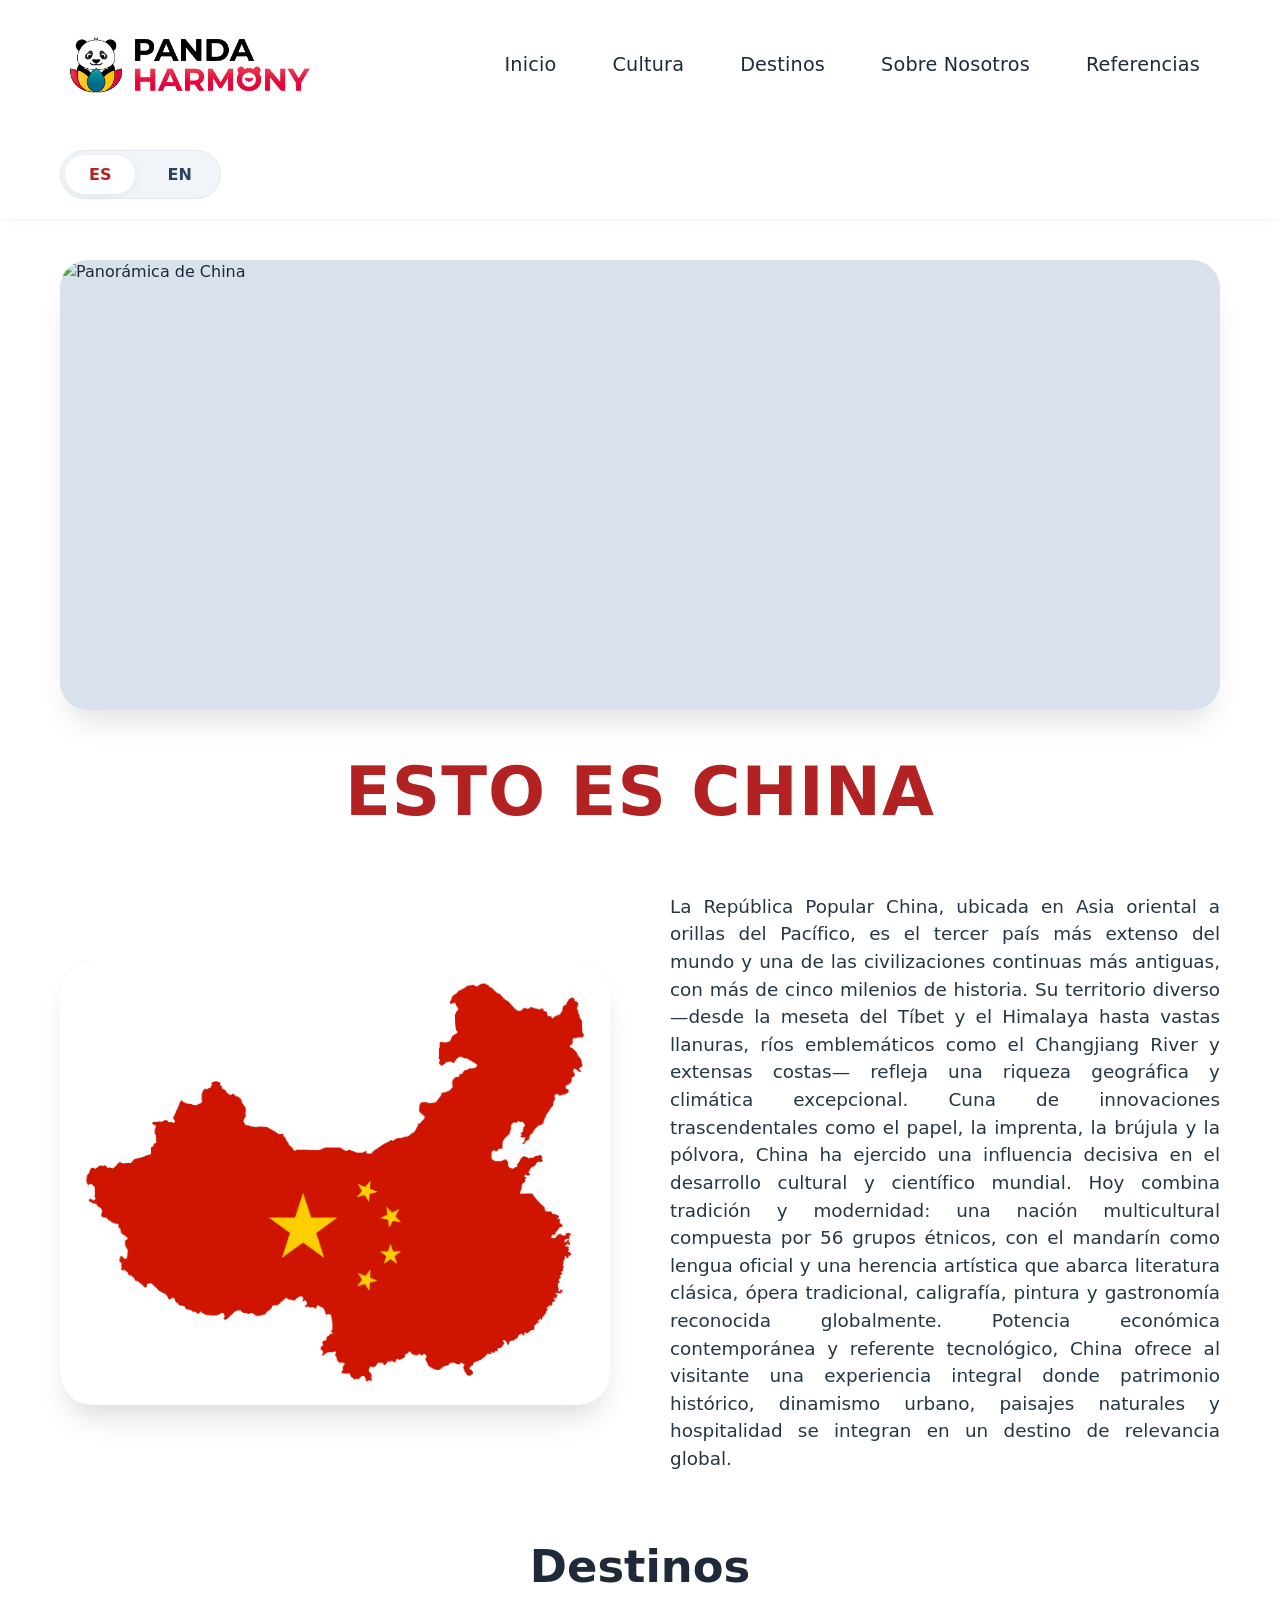
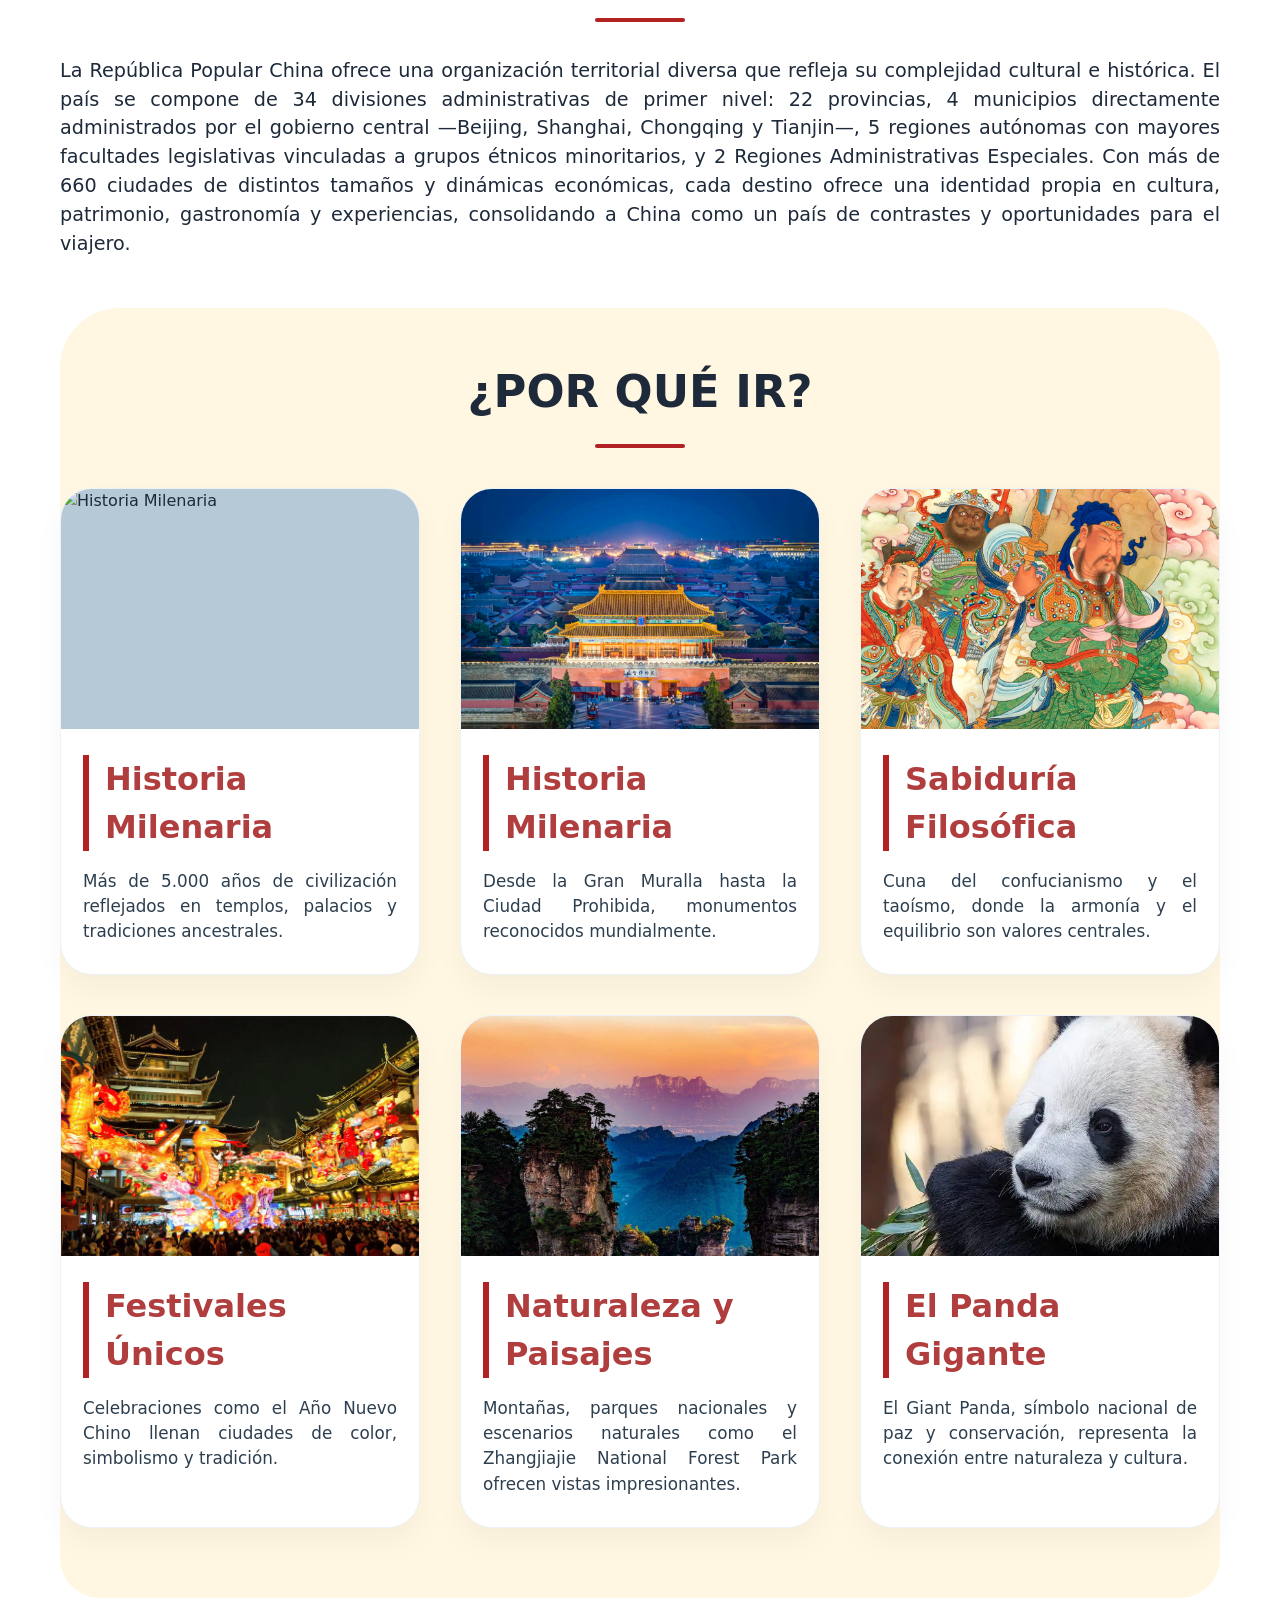
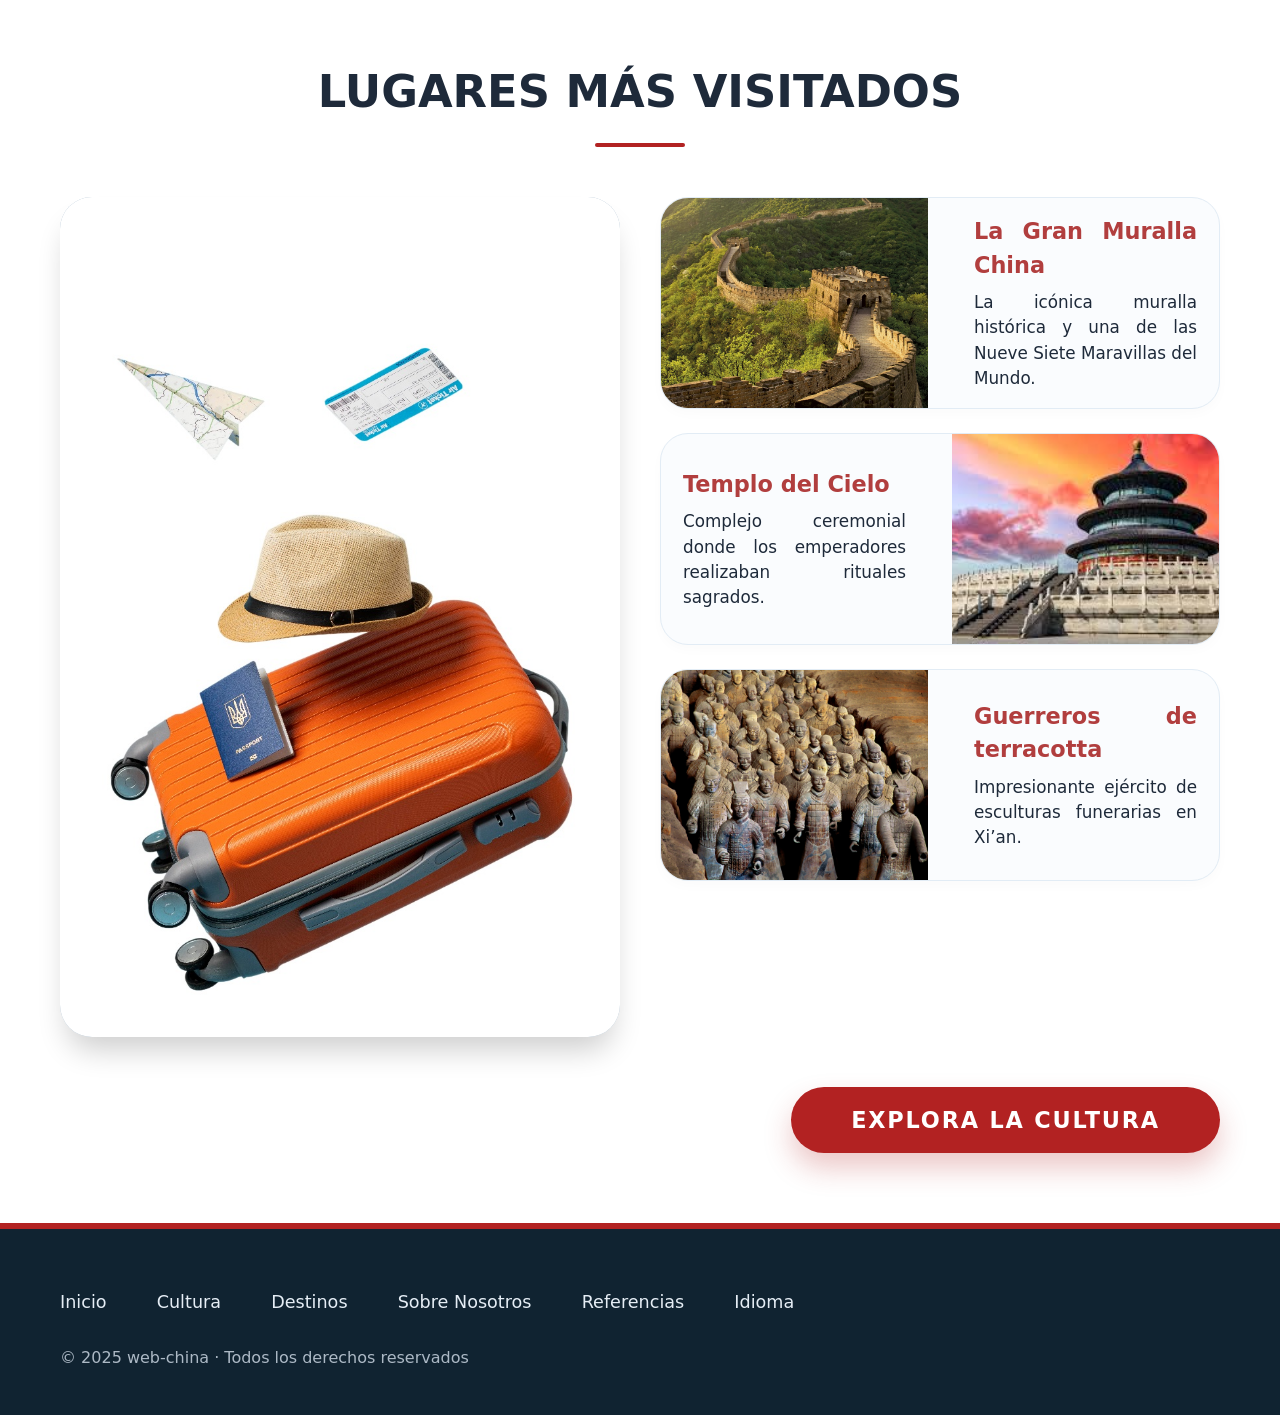
==== index.html @ 99a65705 "Optimizando" ====
<!DOCTYPE html>
<html lang="es">
<head>
    <meta charset="UTF-8">
    <meta name="viewport" content="width=device-width, initial-scale=1.0">
    <title>Esto es China · herencia y destino</title>
    <style>
        * {
            margin: 0;
            padding: 0;
            box-sizing: border-box;
            font-family: 'Inter', system-ui, -apple-system, BlinkMacSystemFont, 'Segoe UI', Roboto, 'Helvetica Neue', sans-serif;
        }

        body {
            background-color: #ffffff;
            color: #1e2a3a;
            line-height: 1.5;
        }

        /* contenedor mucho más ancho: contenido hacia los lados */
        .container {
            max-width: 1600px;      /* más ancho aún */
            margin: 0 auto;
            padding: 0 60px;        /* padding generoso para que respire, pero contenido expandido */
        }

        /* ===== HEADER ===== */
        header {
            background-color: #ffffff;
            box-shadow: 0 2px 10px rgba(0, 0, 0, 0.02);
            padding: 20px 0;         /* más altura para que el logo grande encaje */
            border-bottom: 1px solid #f0f3f7;
        }

        .header-flex {
            display: flex;
            align-items: center;
            justify-content: space-between;
            gap: 40px;
            flex-wrap: wrap;
        }

        /* LOGO MÁS GRANDE, solo imagen (sin texto, sin fondo rojo) */
        .logo {
            display: flex;
            align-items: center;
            flex-shrink: 0;
        }

        .logo img {
            display: block;
            width: auto;
            height: 90px;            /* tamaño aumentado (antes 60px) */
            max-width: 260px;
            object-fit: contain;
        }

        .nav-links {
            display: flex;
            align-items: center;
            gap: 56px;                /* más espacio entre enlaces */
            flex-wrap: wrap;
            margin: 0 20px;
        }

        .nav-links a {
            text-decoration: none;
            color: #1e2a3a;
            font-weight: 500;
            font-size: 1.2rem;        /* levemente más grande */
            letter-spacing: 0.2px;
            transition: color 0.2s;
            white-space: nowrap;
        }

        .nav-links a:hover {
            color: #b13e3e;
        }

        .lang-wrapper {
            display: flex;
            align-items: center;
            flex-shrink: 0;
        }

        .lang-toggle {
            display: flex;
            gap: 8px;
            background: #f1f5f9;
            padding: 4px;
            border-radius: 40px;
            border: 1px solid #e2e8f0;
        }

        .lang-btn {
            background: transparent;
            border: none;
            padding: 10px 24px;       /* botones más grandes */
            border-radius: 32px;
            font-weight: 600;
            font-size: 1rem;
            cursor: default;
            color: #2e405b;
        }

        .lang-btn.active {
            background: #ffffff;
            box-shadow: 0 2px 8px rgba(0,0,0,0.06);
            color: #b22222;
        }

        /* ===== SECCIONES CON FONDO #FFF7E2 ===== */
        .bg-crema {
            background-color: #FFF7E2;
            padding: 40px 0 30px;
            border-radius: 60px 60px 40px 40px;  /* suave curvatura */
            margin: 50px 0 20px;
        }

        /* ajuste para títulos dentro de fondo crema */
        .bg-crema h2 {
            margin-top: 10px;
            margin-bottom: 30px;
        }

        /* imágenes base */
        img {
            display: block;
            width: 100%;
            height: 100%;
            object-fit: cover;
        }

        .hero-image {
            width: 100%;
            background-color: #d9e2ec;
            min-height: 450px;
            margin: 40px 0 32px;
            border-radius: 28px;
            overflow: hidden;
            box-shadow: 0 20px 30px -10px rgba(0,0,0,0.12);
        }

        h1 {
            font-size: 4.2rem;         /* más grande para proporción */
            text-align: center;
            margin: 30px 0 40px;
            color: #b22222;
            font-weight: 600;
            letter-spacing: 1px;
        }

        h2 {
            font-size: 2.8rem;
            text-align: center;
            margin: 60px 0 35px;
            color: #1e2a3a;
            position: relative;
            font-weight: 600;
        }
        h2::after {
            content: '';
            display: block;
            width: 90px;
            height: 4px;
            background: #b22222;
            margin: 18px auto 0;
            border-radius: 4px;
        }

        .two-col {
            display: grid;
            grid-template-columns: 1fr 1fr;
            gap: 60px;                /* más espacio */
            align-items: center;
            margin: 50px 0;
        }

        .col-img {
            background-color: #cfddee;
            border-radius: 32px;
            overflow: hidden;
            min-height: 320px;
            box-shadow: 0 20px 30px -10px rgba(0,0,0,0.15);
        }

        .col-text {
            text-align: justify;
            font-size: 1.15rem;
            color: #253746;
        }

        /* tres columnas (para las cards) */
        .three-col {
            display: grid;
            grid-template-columns: repeat(3, 1fr);
            gap: 40px;
            margin: 40px 0;
        }

        .card {
            background: #ffffff;
            border-radius: 32px;
            box-shadow: 0 15px 30px rgba(0,0,0,0.04);
            overflow: hidden;
            border: 1px solid #ecf2f8;
            transition: transform 0.2s;
        }
        .card:hover {
            transform: translateY(-8px);
        }

        .card-img {
            width: 100%;
            height: 240px;          /* imagen fija, ligeramente mayor */
            background-color: #b6c9d6;
            overflow: hidden;
        }

        .card-content {
            padding: 26px 22px 30px;
        }

        .card-content h3 {
            font-size: 2rem;            /* subtítulos más visibles */
            font-weight: 600;
            margin-bottom: 18px;
            color: #b13e3e;
            border-left: 6px solid #b22222;
            padding-left: 16px;
        }

        .card-content p {
            text-align: justify;
            font-size: 1.05rem;
            color: #2d3f4f;
        }

        /* lugares más visitados grid */
        .complex-grid {
            display: grid;
            grid-template-columns: 1fr 1fr;
            gap: 40px;
            margin: 50px 0;
        }

        .left-large {
            border-radius: 32px;
            overflow: hidden;
            background-color: #a1b7cb;
            min-height: 480px;
            box-shadow: 0 20px 30px -8px rgba(0,0,0,0.2);
        }

        .right-split {
            display: flex;
            flex-direction: column;
            gap: 24px;
        }

        .split-row {
            display: grid;
            grid-template-columns: 1fr 1fr;
            gap: 24px;
            background: #fafcfe;
            border-radius: 28px;
            overflow: hidden;
            align-items: center;
            border: 1px solid #e2ecf5;
            box-shadow: 0 5px 12px rgba(0,0,0,0.02);
        }

        .split-img {
            height: 210px;
            background-color: #b7ccda;
        }

        .split-text {
            padding: 12px 22px;
            text-align: justify;
            font-size: 1.05rem;
        }
        .split-text strong {
            color: #b13e3e;
            font-size: 1.4rem;
            display: block;
            margin-bottom: 8px;
        }

        .btn-right {
            display: flex;
            justify-content: flex-end;
            margin: 50px 0 70px;
        }

        .btn-culture {
            background-color: #b22222;
            color: white;
            border: none;
            padding: 20px 60px;
            font-size: 1.4rem;
            font-weight: 600;
            border-radius: 60px;
            cursor: pointer;
            box-shadow: 0 15px 28px rgba(178,34,34,0.25);
            transition: 0.2s;
            letter-spacing: 1.8px;
        }

        .btn-culture:hover {
            background-color: #8b1a1a;
            transform: scale(1.02);
        }

        footer {
            background: #102331;
            color: #d4dfeb;
            padding: 60px 0 45px;
            margin-top: 70px;
            border-top: 6px solid #b22222;
        }

        .footer-content {
            display: flex;
            flex-wrap: wrap;
            justify-content: space-between;
            align-items: center;
            gap: 30px;
        }

        .footer-links a {
            color: #e5edf5;
            text-decoration: none;
            margin-right: 45px;
            font-size: 1.1rem;
        }
        .footer-links a:hover {
            color: #d49b8c;
        }
        .copyright {
            font-size: 1rem;
            opacity: 0.8;
        }

        @media (max-width: 1200px) {
            .container { padding: 0 30px; }
            h1 { font-size: 3.5rem; }
            .three-col { gap: 25px; }
        }
        @media (max-width: 900px) {
            .two-col, .three-col, .complex-grid {
                grid-template-columns: 1fr;
            }
            .split-row { grid-template-columns: 1fr; }
        }
    </style>
</head>
<body>

    <!-- HEADER con logo más grande y contenido expandido -->
    <header>
        <div class="container header-flex">
            <!-- LOGO solo imagen, más grande (height 90px) sin fondo rojo -->
            <div class="logo">
                <img src="imagenes/logo.png" alt="China Tours logo">
            </div>

            <nav class="nav-links">
                <a href="#">Inicio</a>
                <a href="#">Cultura</a>
                <a href="#">Destinos</a>
                <a href="#">Sobre Nosotros</a>
                <a href="#">Referencias</a>
            </nav>

            <div class="lang-wrapper">
                <div class="lang-toggle">
                    <button class="lang-btn active">ES</button>
                    <button class="lang-btn">EN</button>
                </div>
            </div>
        </div>
    </header>

    <main class="container">

        <!-- i1 centrada -->
        <div class="hero-image">
            <img src="imagenes/i1.jpg" alt="Panorámica de China">
        </div>

        <h1>ESTO ES CHINA</h1>

        <!-- dos columnas i2 + texto -->
        <div class="two-col">
            <div class="col-img">
                <img src="imagenes/i2.jpg" alt="Paisaje i2">
            </div>
            <div class="col-text">
                <p>La República Popular China, ubicada en Asia oriental a orillas del Pacífico, es el tercer país más extenso del mundo y una de las civilizaciones continuas más antiguas, con más de cinco milenios de historia. Su territorio diverso —desde la meseta del Tíbet y el Himalaya hasta vastas llanuras, ríos emblemáticos como el Changjiang River y extensas costas— refleja una riqueza geográfica y climática excepcional. Cuna de innovaciones trascendentales como el papel, la imprenta, la brújula y la pólvora, China ha ejercido una influencia decisiva en el desarrollo cultural y científico mundial. Hoy combina tradición y modernidad: una nación multicultural compuesta por 56 grupos étnicos, con el mandarín como lengua oficial y una herencia artística que abarca literatura clásica, ópera tradicional, caligrafía, pintura y gastronomía reconocida globalmente. Potencia económica contemporánea y referente tecnológico, China ofrece al visitante una experiencia integral donde patrimonio histórico, dinamismo urbano, paisajes naturales y hospitalidad se integran en un destino de relevancia global.</p>
            </div>
        </div>

        <!-- Título Destinos + texto -->
        <section style="margin: 30px 0 20px;">
            <h2>Destinos</h2>
            <p style="text-align: justify; font-size: 1.2rem; max-width: 1300px; margin: 0 auto;">La República Popular China ofrece una organización territorial diversa que refleja su complejidad cultural e histórica. El país se compone de 34 divisiones administrativas de primer nivel: 22 provincias, 4 municipios directamente administrados por el gobierno central —Beijing, Shanghai, Chongqing y Tianjin—, 5 regiones autónomas con mayores facultades legislativas vinculadas a grupos étnicos minoritarios, y 2 Regiones Administrativas Especiales. Con más de 660 ciudades de distintos tamaños y dinámicas económicas, cada destino ofrece una identidad propia en cultura, patrimonio, gastronomía y experiencias, consolidando a China como un país de contrastes y oportunidades para el viajero.</p>
        </section>

        <!-- ===== SECCIÓN ¿POR QUÉ IR? con fondo #FFF7E2 ===== -->
        <div class="bg-crema">
            <h2>¿POR QUÉ IR?</h2>

            <!-- Primera fila 3 columnas (i3,i4,i5) -->
            <div class="three-col">
                <div class="card">
                    <div class="card-img"><img src="imagenes/i3.jpg" alt="Historia Milenaria"></div>
                    <div class="card-content">
                        <h3>Historia Milenaria</h3>
                        <p>Más de 5.000 años de civilización reflejados en templos, palacios y tradiciones ancestrales.</p>
                    </div>
                </div>
                <div class="card">
                    <div class="card-img"><img src="imagenes/i4.jpg" alt="Patrimonio Monumental"></div>
                    <div class="card-content">
                        <!-- ATENCIÓN: el subtítulo dice "Historia Milenaria" pero el texto corresponde a patrimonio monumental. Respetamos tu descripción literal -->
                        <h3>Historia Milenaria</h3>
                        <p>Desde la Gran Muralla hasta la Ciudad Prohibida, monumentos reconocidos mundialmente.</p>
                    </div>
                </div>
                <div class="card">
                    <div class="card-img"><img src="imagenes/i5.jpg" alt="Sabiduría Filosófica"></div>
                    <div class="card-content">
                        <h3>Sabiduría Filosófica</h3>
                        <p>Cuna del confucianismo y el taoísmo, donde la armonía y el equilibrio son valores centrales.</p>
                    </div>
                </div>
            </div>

            <!-- Segunda fila tres columnas (i6,i7,i8) -->
            <div class="three-col">
                <div class="card">
                    <div class="card-img"><img src="imagenes/i6.jpg" alt="Festivales Únicos"></div>
                    <div class="card-content">
                        <h3>Festivales Únicos</h3>
                        <p>Celebraciones como el Año Nuevo Chino llenan ciudades de color, simbolismo y tradición.</p>
                    </div>
                </div>
                <div class="card">
                    <div class="card-img"><img src="imagenes/i7.jpg" alt="Naturaleza y Paisajes"></div>
                    <div class="card-content">
                        <h3>Naturaleza y Paisajes</h3>
                        <p>Montañas, parques nacionales y escenarios naturales como el Zhangjiajie National Forest Park ofrecen vistas impresionantes.</p>
                    </div>
                </div>
                <div class="card">
                    <div class="card-img"><img src="imagenes/i8.jpg" alt="El Panda Gigante"></div>
                    <div class="card-content">
                        <h3>El Panda Gigante</h3>
                        <p>El Giant Panda, símbolo nacional de paz y conservación, representa la conexión entre naturaleza y cultura.</p>
                    </div>
                </div>
            </div>
        </div><!-- fin fondo crema -->

        <!-- LUGARES MÁS VISITADOS -->
        <h2>LUGARES MÁS VISITADOS</h2>

        <div class="complex-grid">
            <div class="left-large">
                <img src="imagenes/i9.jpg" alt="i9 lugar emblemático">
            </div>
            <div class="right-split">
                <div class="split-row">
                    <div class="split-img"><img src="imagenes/i10.jpg" alt="Gran Muralla"></div>
                    <div class="split-text"><strong>La Gran Muralla China</strong> La icónica muralla histórica y una de las Nueve Siete Maravillas del Mundo.</div>
                </div>
                <div class="split-row">
                    <div class="split-text"><strong>Templo del Cielo</strong> Complejo ceremonial donde los emperadores realizaban rituales sagrados.</div>
                    <div class="split-img"><img src="imagenes/i11.jpg" alt="Templo del Cielo"></div>
                </div>
                <div class="split-row">
                    <div class="split-img"><img src="imagenes/i12.jpg" alt="Guerreros terracotta"></div>
                    <div class="split-text"><strong>Guerreros de terracotta</strong> Impresionante ejército de esculturas funerarias en Xi’an.</div>
                </div>
            </div>
        </div>

        <!-- botón derecha -->
        <div class="btn-right">
            <button class="btn-culture">EXPLORA LA CULTURA</button>
        </div>
    </main>

    <footer>
        <div class="container footer-content">
            <div class="footer-links">
                <a href="#">Inicio</a>
                <a href="#">Cultura</a>
                <a href="#">Destinos</a>
                <a href="#">Sobre Nosotros</a>
                <a href="#">Referencias</a>
                <a href="#">Idioma</a>
            </div>
            <div class="copyright">
                © 2025 web-china · Todos los derechos reservados
            </div>
        </div>
    </footer>

    <script src="script.js"></script>
</body>
</html>
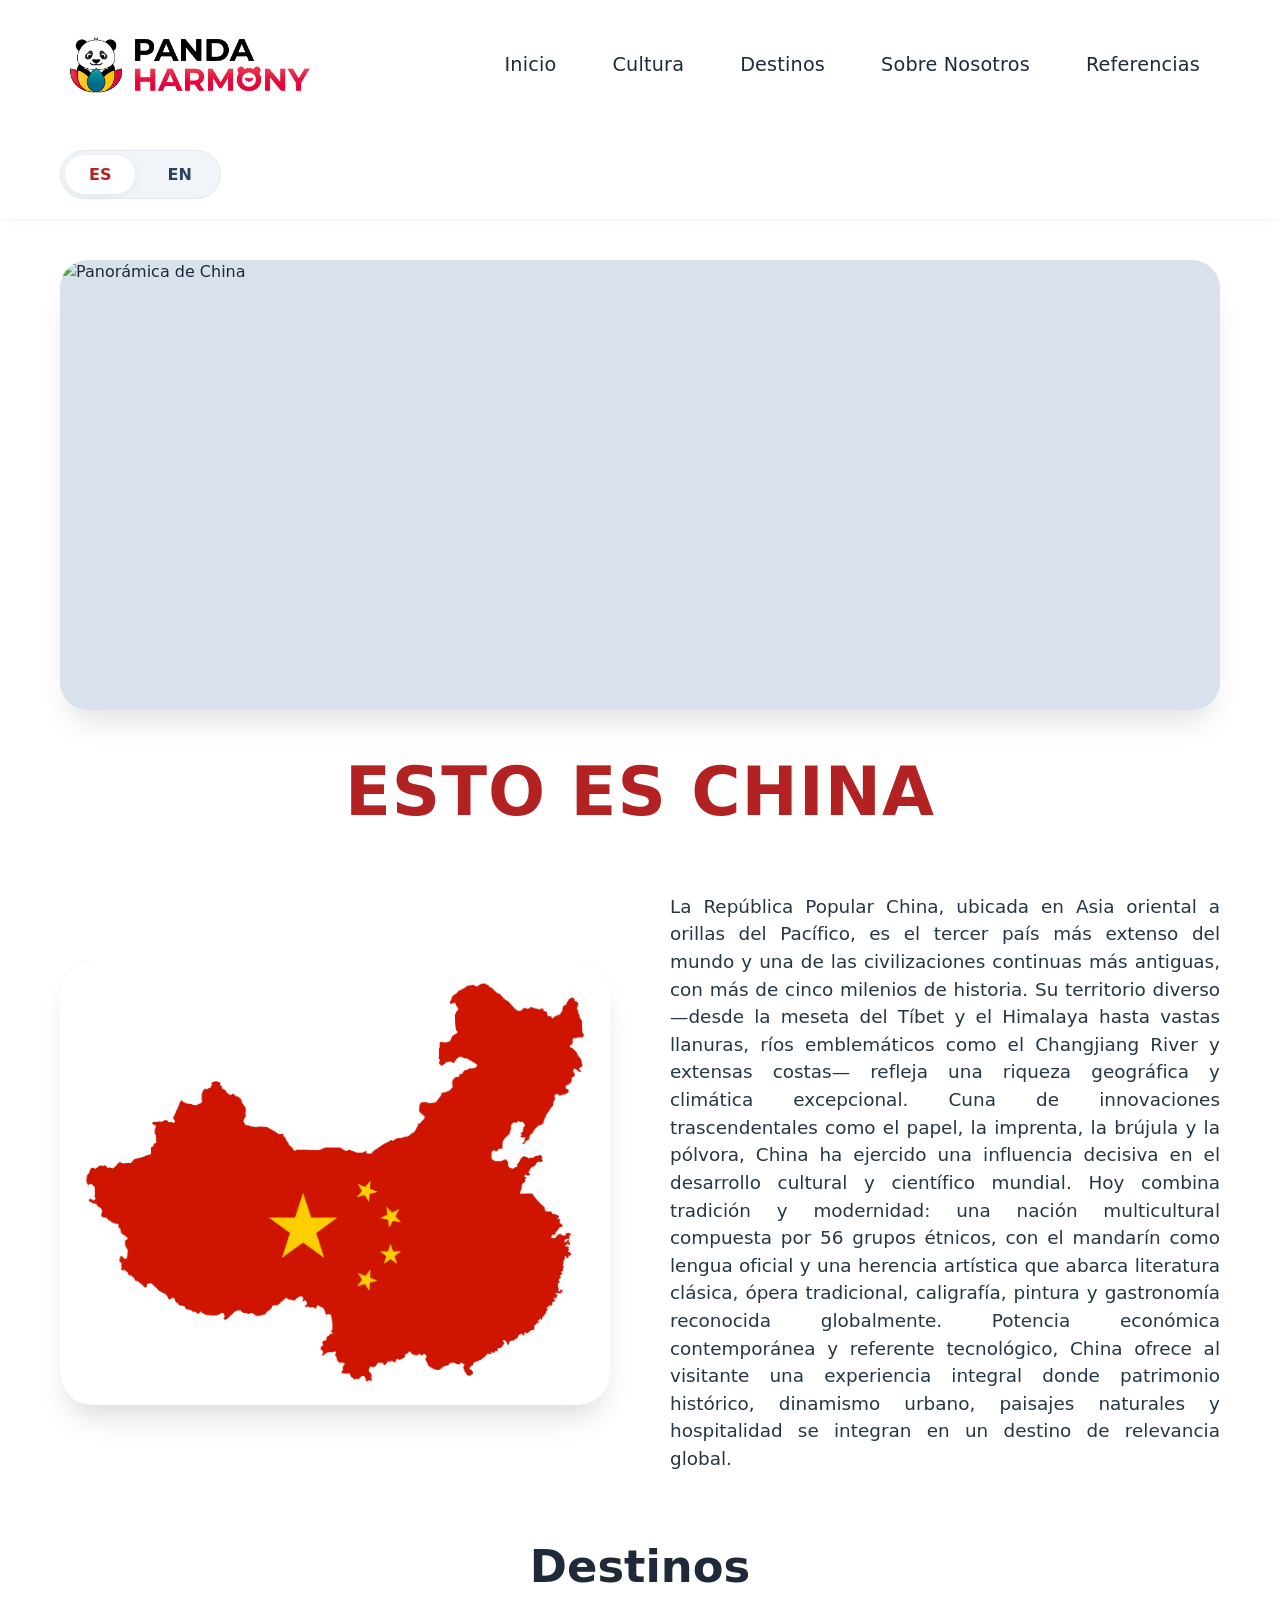
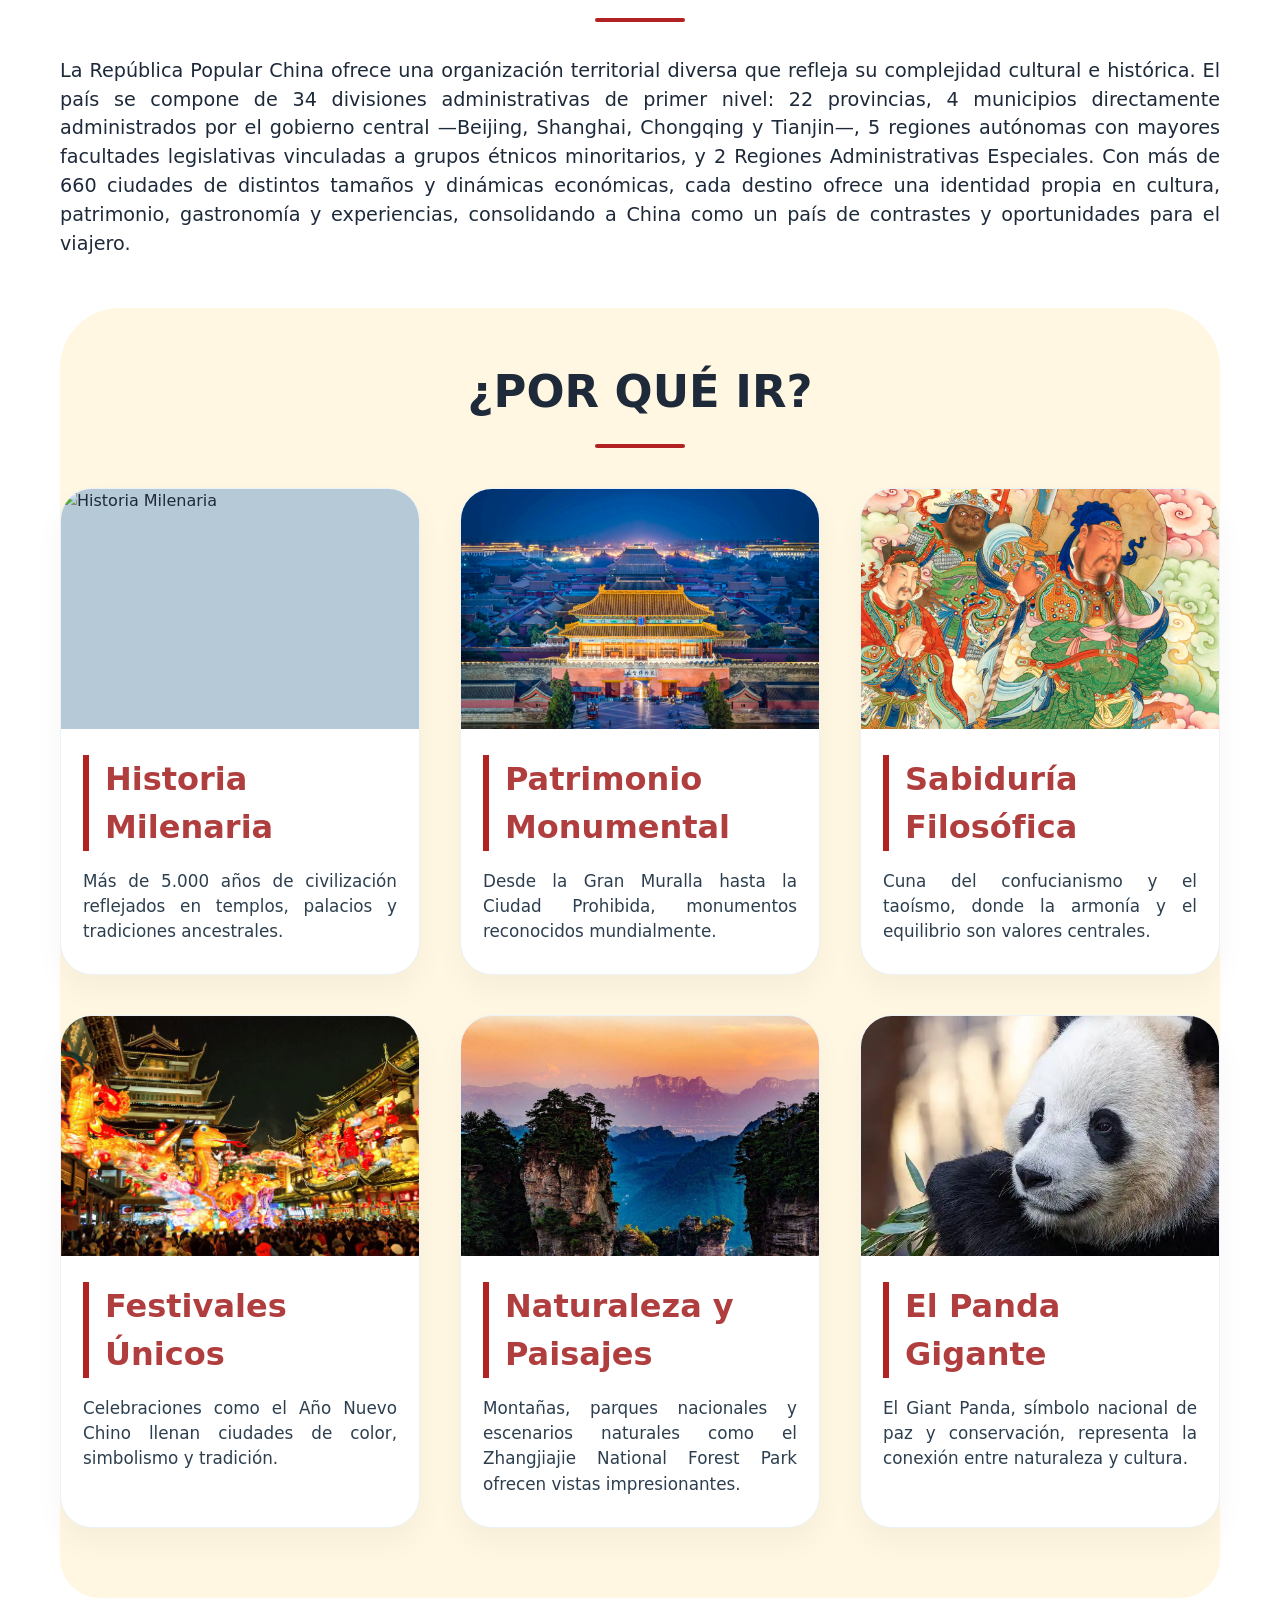
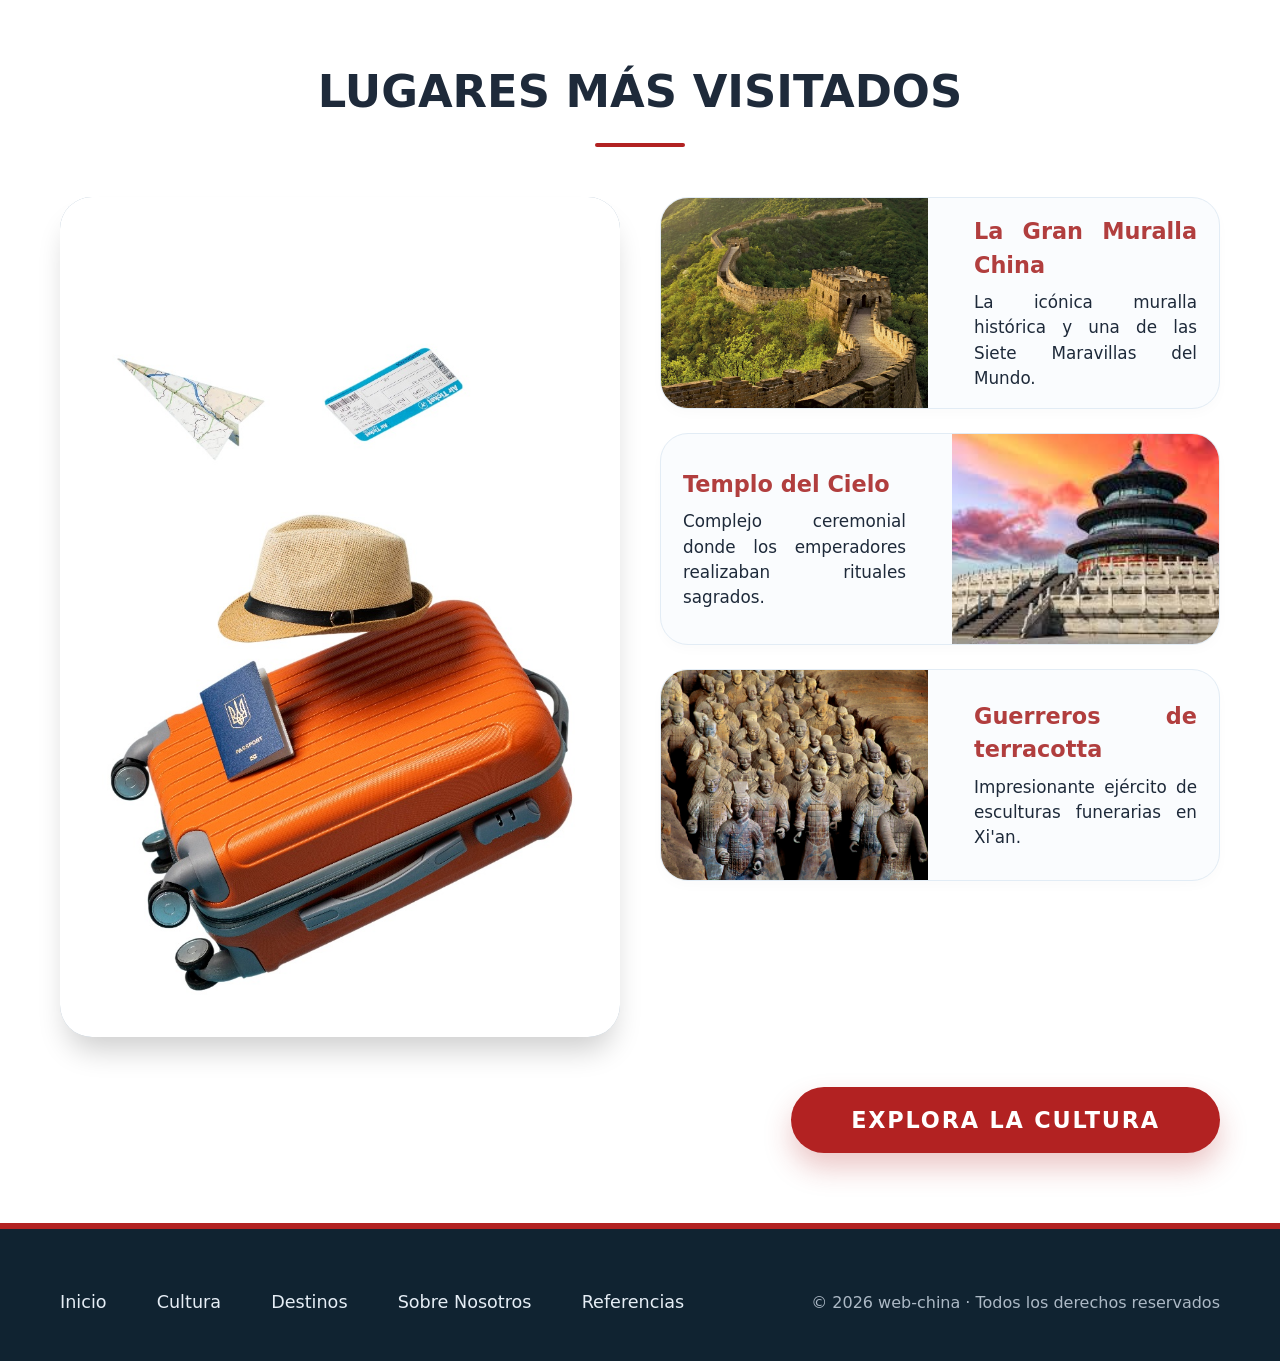
==== commit 776c43cb: "Optimización de sitio web Se realizó la función de traducción, la barra de navegación es funcional" ====
--- a/index.html
+++ b/index.html
@@ -4,374 +4,22 @@
     <meta charset="UTF-8">
     <meta name="viewport" content="width=device-width, initial-scale=1.0">
     <title>Esto es China · herencia y destino</title>
-    <style>
-        * {
-            margin: 0;
-            padding: 0;
-            box-sizing: border-box;
-            font-family: 'Inter', system-ui, -apple-system, BlinkMacSystemFont, 'Segoe UI', Roboto, 'Helvetica Neue', sans-serif;
-        }
-
-        body {
-            background-color: #ffffff;
-            color: #1e2a3a;
-            line-height: 1.5;
-        }
-
-        /* contenedor mucho más ancho: contenido hacia los lados */
-        .container {
-            max-width: 1600px;      /* más ancho aún */
-            margin: 0 auto;
-            padding: 0 60px;        /* padding generoso para que respire, pero contenido expandido */
-        }
-
-        /* ===== HEADER ===== */
-        header {
-            background-color: #ffffff;
-            box-shadow: 0 2px 10px rgba(0, 0, 0, 0.02);
-            padding: 20px 0;         /* más altura para que el logo grande encaje */
-            border-bottom: 1px solid #f0f3f7;
-        }
-
-        .header-flex {
-            display: flex;
-            align-items: center;
-            justify-content: space-between;
-            gap: 40px;
-            flex-wrap: wrap;
-        }
-
-        /* LOGO MÁS GRANDE, solo imagen (sin texto, sin fondo rojo) */
-        .logo {
-            display: flex;
-            align-items: center;
-            flex-shrink: 0;
-        }
-
-        .logo img {
-            display: block;
-            width: auto;
-            height: 90px;            /* tamaño aumentado (antes 60px) */
-            max-width: 260px;
-            object-fit: contain;
-        }
-
-        .nav-links {
-            display: flex;
-            align-items: center;
-            gap: 56px;                /* más espacio entre enlaces */
-            flex-wrap: wrap;
-            margin: 0 20px;
-        }
-
-        .nav-links a {
-            text-decoration: none;
-            color: #1e2a3a;
-            font-weight: 500;
-            font-size: 1.2rem;        /* levemente más grande */
-            letter-spacing: 0.2px;
-            transition: color 0.2s;
-            white-space: nowrap;
-        }
-
-        .nav-links a:hover {
-            color: #b13e3e;
-        }
-
-        .lang-wrapper {
-            display: flex;
-            align-items: center;
-            flex-shrink: 0;
-        }
-
-        .lang-toggle {
-            display: flex;
-            gap: 8px;
-            background: #f1f5f9;
-            padding: 4px;
-            border-radius: 40px;
-            border: 1px solid #e2e8f0;
-        }
-
-        .lang-btn {
-            background: transparent;
-            border: none;
-            padding: 10px 24px;       /* botones más grandes */
-            border-radius: 32px;
-            font-weight: 600;
-            font-size: 1rem;
-            cursor: default;
-            color: #2e405b;
-        }
-
-        .lang-btn.active {
-            background: #ffffff;
-            box-shadow: 0 2px 8px rgba(0,0,0,0.06);
-            color: #b22222;
-        }
-
-        /* ===== SECCIONES CON FONDO #FFF7E2 ===== */
-        .bg-crema {
-            background-color: #FFF7E2;
-            padding: 40px 0 30px;
-            border-radius: 60px 60px 40px 40px;  /* suave curvatura */
-            margin: 50px 0 20px;
-        }
-
-        /* ajuste para títulos dentro de fondo crema */
-        .bg-crema h2 {
-            margin-top: 10px;
-            margin-bottom: 30px;
-        }
-
-        /* imágenes base */
-        img {
-            display: block;
-            width: 100%;
-            height: 100%;
-            object-fit: cover;
-        }
-
-        .hero-image {
-            width: 100%;
-            background-color: #d9e2ec;
-            min-height: 450px;
-            margin: 40px 0 32px;
-            border-radius: 28px;
-            overflow: hidden;
-            box-shadow: 0 20px 30px -10px rgba(0,0,0,0.12);
-        }
-
-        h1 {
-            font-size: 4.2rem;         /* más grande para proporción */
-            text-align: center;
-            margin: 30px 0 40px;
-            color: #b22222;
-            font-weight: 600;
-            letter-spacing: 1px;
-        }
-
-        h2 {
-            font-size: 2.8rem;
-            text-align: center;
-            margin: 60px 0 35px;
-            color: #1e2a3a;
-            position: relative;
-            font-weight: 600;
-        }
-        h2::after {
-            content: '';
-            display: block;
-            width: 90px;
-            height: 4px;
-            background: #b22222;
-            margin: 18px auto 0;
-            border-radius: 4px;
-        }
-
-        .two-col {
-            display: grid;
-            grid-template-columns: 1fr 1fr;
-            gap: 60px;                /* más espacio */
-            align-items: center;
-            margin: 50px 0;
-        }
-
-        .col-img {
-            background-color: #cfddee;
-            border-radius: 32px;
-            overflow: hidden;
-            min-height: 320px;
-            box-shadow: 0 20px 30px -10px rgba(0,0,0,0.15);
-        }
-
-        .col-text {
-            text-align: justify;
-            font-size: 1.15rem;
-            color: #253746;
-        }
-
-        /* tres columnas (para las cards) */
-        .three-col {
-            display: grid;
-            grid-template-columns: repeat(3, 1fr);
-            gap: 40px;
-            margin: 40px 0;
-        }
-
-        .card {
-            background: #ffffff;
-            border-radius: 32px;
-            box-shadow: 0 15px 30px rgba(0,0,0,0.04);
-            overflow: hidden;
-            border: 1px solid #ecf2f8;
-            transition: transform 0.2s;
-        }
-        .card:hover {
-            transform: translateY(-8px);
-        }
-
-        .card-img {
-            width: 100%;
-            height: 240px;          /* imagen fija, ligeramente mayor */
-            background-color: #b6c9d6;
-            overflow: hidden;
-        }
-
-        .card-content {
-            padding: 26px 22px 30px;
-        }
-
-        .card-content h3 {
-            font-size: 2rem;            /* subtítulos más visibles */
-            font-weight: 600;
-            margin-bottom: 18px;
-            color: #b13e3e;
-            border-left: 6px solid #b22222;
-            padding-left: 16px;
-        }
-
-        .card-content p {
-            text-align: justify;
-            font-size: 1.05rem;
-            color: #2d3f4f;
-        }
-
-        /* lugares más visitados grid */
-        .complex-grid {
-            display: grid;
-            grid-template-columns: 1fr 1fr;
-            gap: 40px;
-            margin: 50px 0;
-        }
-
-        .left-large {
-            border-radius: 32px;
-            overflow: hidden;
-            background-color: #a1b7cb;
-            min-height: 480px;
-            box-shadow: 0 20px 30px -8px rgba(0,0,0,0.2);
-        }
-
-        .right-split {
-            display: flex;
-            flex-direction: column;
-            gap: 24px;
-        }
-
-        .split-row {
-            display: grid;
-            grid-template-columns: 1fr 1fr;
-            gap: 24px;
-            background: #fafcfe;
-            border-radius: 28px;
-            overflow: hidden;
-            align-items: center;
-            border: 1px solid #e2ecf5;
-            box-shadow: 0 5px 12px rgba(0,0,0,0.02);
-        }
-
-        .split-img {
-            height: 210px;
-            background-color: #b7ccda;
-        }
-
-        .split-text {
-            padding: 12px 22px;
-            text-align: justify;
-            font-size: 1.05rem;
-        }
-        .split-text strong {
-            color: #b13e3e;
-            font-size: 1.4rem;
-            display: block;
-            margin-bottom: 8px;
-        }
-
-        .btn-right {
-            display: flex;
-            justify-content: flex-end;
-            margin: 50px 0 70px;
-        }
-
-        .btn-culture {
-            background-color: #b22222;
-            color: white;
-            border: none;
-            padding: 20px 60px;
-            font-size: 1.4rem;
-            font-weight: 600;
-            border-radius: 60px;
-            cursor: pointer;
-            box-shadow: 0 15px 28px rgba(178,34,34,0.25);
-            transition: 0.2s;
-            letter-spacing: 1.8px;
-        }
-
-        .btn-culture:hover {
-            background-color: #8b1a1a;
-            transform: scale(1.02);
-        }
-
-        footer {
-            background: #102331;
-            color: #d4dfeb;
-            padding: 60px 0 45px;
-            margin-top: 70px;
-            border-top: 6px solid #b22222;
-        }
-
-        .footer-content {
-            display: flex;
-            flex-wrap: wrap;
-            justify-content: space-between;
-            align-items: center;
-            gap: 30px;
-        }
-
-        .footer-links a {
-            color: #e5edf5;
-            text-decoration: none;
-            margin-right: 45px;
-            font-size: 1.1rem;
-        }
-        .footer-links a:hover {
-            color: #d49b8c;
-        }
-        .copyright {
-            font-size: 1rem;
-            opacity: 0.8;
-        }
-
-        @media (max-width: 1200px) {
-            .container { padding: 0 30px; }
-            h1 { font-size: 3.5rem; }
-            .three-col { gap: 25px; }
-        }
-        @media (max-width: 900px) {
-            .two-col, .three-col, .complex-grid {
-                grid-template-columns: 1fr;
-            }
-            .split-row { grid-template-columns: 1fr; }
-        }
-    </style>
+    <link rel="stylesheet" href="styles.css">
 </head>
 <body>
 
-    <!-- HEADER con logo más grande y contenido expandido -->
     <header>
         <div class="container header-flex">
-            <!-- LOGO solo imagen, más grande (height 90px) sin fondo rojo -->
             <div class="logo">
                 <img src="imagenes/logo.png" alt="China Tours logo">
             </div>
 
             <nav class="nav-links">
-                <a href="#">Inicio</a>
-                <a href="#">Cultura</a>
-                <a href="#">Destinos</a>
-                <a href="#">Sobre Nosotros</a>
-                <a href="#">Referencias</a>
+                <a href="index.html" data-i18n="nav-inicio">Inicio</a>
+                <a href="cultura.html" data-i18n="nav-cultura">Cultura</a>
+                <a href="destinos.html" data-i18n="nav-destinos">Destinos</a>
+                <a href="sobrenosotros.html" data-i18n="nav-sobrenosotros">Sobre Nosotros</a>
+                <a href="referencias.html" data-i18n="nav-referencias">Referencias</a>
             </nav>
 
             <div class="lang-wrapper">
@@ -384,88 +32,79 @@
     </header>
 
     <main class="container">
-
-        <!-- i1 centrada -->
         <div class="hero-image">
             <img src="imagenes/i1.jpg" alt="Panorámica de China">
         </div>
 
-        <h1>ESTO ES CHINA</h1>
+        <h1 data-i18n="title-index">ESTO ES CHINA</h1>
 
-        <!-- dos columnas i2 + texto -->
         <div class="two-col">
             <div class="col-img">
                 <img src="imagenes/i2.jpg" alt="Paisaje i2">
             </div>
-            <div class="col-text">
+            <div class="col-text" data-i18n="texto-index-intro">
                 <p>La República Popular China, ubicada en Asia oriental a orillas del Pacífico, es el tercer país más extenso del mundo y una de las civilizaciones continuas más antiguas, con más de cinco milenios de historia. Su territorio diverso —desde la meseta del Tíbet y el Himalaya hasta vastas llanuras, ríos emblemáticos como el Changjiang River y extensas costas— refleja una riqueza geográfica y climática excepcional. Cuna de innovaciones trascendentales como el papel, la imprenta, la brújula y la pólvora, China ha ejercido una influencia decisiva en el desarrollo cultural y científico mundial. Hoy combina tradición y modernidad: una nación multicultural compuesta por 56 grupos étnicos, con el mandarín como lengua oficial y una herencia artística que abarca literatura clásica, ópera tradicional, caligrafía, pintura y gastronomía reconocida globalmente. Potencia económica contemporánea y referente tecnológico, China ofrece al visitante una experiencia integral donde patrimonio histórico, dinamismo urbano, paisajes naturales y hospitalidad se integran en un destino de relevancia global.</p>
             </div>
         </div>
 
-        <!-- Título Destinos + texto -->
         <section style="margin: 30px 0 20px;">
-            <h2>Destinos</h2>
-            <p style="text-align: justify; font-size: 1.2rem; max-width: 1300px; margin: 0 auto;">La República Popular China ofrece una organización territorial diversa que refleja su complejidad cultural e histórica. El país se compone de 34 divisiones administrativas de primer nivel: 22 provincias, 4 municipios directamente administrados por el gobierno central —Beijing, Shanghai, Chongqing y Tianjin—, 5 regiones autónomas con mayores facultades legislativas vinculadas a grupos étnicos minoritarios, y 2 Regiones Administrativas Especiales. Con más de 660 ciudades de distintos tamaños y dinámicas económicas, cada destino ofrece una identidad propia en cultura, patrimonio, gastronomía y experiencias, consolidando a China como un país de contrastes y oportunidades para el viajero.</p>
+            <h2 data-i18n="sub-destinos">Destinos</h2>
+            <p style="text-align: justify; font-size: 1.2rem; max-width: 1300px; margin: 0 auto;" data-i18n="texto-index-destinos">La República Popular China ofrece una organización territorial diversa que refleja su complejidad cultural e histórica. El país se compone de 34 divisiones administrativas de primer nivel: 22 provincias, 4 municipios directamente administrados por el gobierno central —Beijing, Shanghai, Chongqing y Tianjin—, 5 regiones autónomas con mayores facultades legislativas vinculadas a grupos étnicos minoritarios, y 2 Regiones Administrativas Especiales. Con más de 660 ciudades de distintos tamaños y dinámicas económicas, cada destino ofrece una identidad propia en cultura, patrimonio, gastronomía y experiencias, consolidando a China como un país de contrastes y oportunidades para el viajero.</p>
         </section>
 
-        <!-- ===== SECCIÓN ¿POR QUÉ IR? con fondo #FFF7E2 ===== -->
         <div class="bg-crema">
-            <h2>¿POR QUÉ IR?</h2>
+            <h2 data-i18n="sub-porqueir">¿POR QUÉ IR?</h2>
 
-            <!-- Primera fila 3 columnas (i3,i4,i5) -->
             <div class="three-col">
                 <div class="card">
                     <div class="card-img"><img src="imagenes/i3.jpg" alt="Historia Milenaria"></div>
                     <div class="card-content">
-                        <h3>Historia Milenaria</h3>
-                        <p>Más de 5.000 años de civilización reflejados en templos, palacios y tradiciones ancestrales.</p>
+                        <h3 data-i18n="card-historia">Historia Milenaria</h3>
+                        <p data-i18n="texto-card-historia">Más de 5.000 años de civilización reflejados en templos, palacios y tradiciones ancestrales.</p>
                     </div>
                 </div>
                 <div class="card">
                     <div class="card-img"><img src="imagenes/i4.jpg" alt="Patrimonio Monumental"></div>
                     <div class="card-content">
-                        <!-- ATENCIÓN: el subtítulo dice "Historia Milenaria" pero el texto corresponde a patrimonio monumental. Respetamos tu descripción literal -->
-                        <h3>Historia Milenaria</h3>
-                        <p>Desde la Gran Muralla hasta la Ciudad Prohibida, monumentos reconocidos mundialmente.</p>
+                        <h3 data-i18n="card-patrimonio">Patrimonio Monumental</h3>
+                        <p data-i18n="texto-card-patrimonio">Desde la Gran Muralla hasta la Ciudad Prohibida, monumentos reconocidos mundialmente.</p>
                     </div>
                 </div>
                 <div class="card">
                     <div class="card-img"><img src="imagenes/i5.jpg" alt="Sabiduría Filosófica"></div>
                     <div class="card-content">
-                        <h3>Sabiduría Filosófica</h3>
-                        <p>Cuna del confucianismo y el taoísmo, donde la armonía y el equilibrio son valores centrales.</p>
+                        <h3 data-i18n="card-sabiduria">Sabiduría Filosófica</h3>
+                        <p data-i18n="texto-card-sabiduria">Cuna del confucianismo y el taoísmo, donde la armonía y el equilibrio son valores centrales.</p>
                     </div>
                 </div>
             </div>
 
-            <!-- Segunda fila tres columnas (i6,i7,i8) -->
             <div class="three-col">
                 <div class="card">
                     <div class="card-img"><img src="imagenes/i6.jpg" alt="Festivales Únicos"></div>
                     <div class="card-content">
-                        <h3>Festivales Únicos</h3>
-                        <p>Celebraciones como el Año Nuevo Chino llenan ciudades de color, simbolismo y tradición.</p>
+                        <h3 data-i18n="card-festivales">Festivales Únicos</h3>
+                        <p data-i18n="texto-card-festivales">Celebraciones como el Año Nuevo Chino llenan ciudades de color, simbolismo y tradición.</p>
                     </div>
                 </div>
                 <div class="card">
                     <div class="card-img"><img src="imagenes/i7.jpg" alt="Naturaleza y Paisajes"></div>
                     <div class="card-content">
-                        <h3>Naturaleza y Paisajes</h3>
-                        <p>Montañas, parques nacionales y escenarios naturales como el Zhangjiajie National Forest Park ofrecen vistas impresionantes.</p>
+                        <h3 data-i18n="card-naturaleza">Naturaleza y Paisajes</h3>
+                        <p data-i18n="texto-card-naturaleza">Montañas, parques nacionales y escenarios naturales como el Zhangjiajie National Forest Park ofrecen vistas impresionantes.</p>
                     </div>
                 </div>
                 <div class="card">
                     <div class="card-img"><img src="imagenes/i8.jpg" alt="El Panda Gigante"></div>
                     <div class="card-content">
-                        <h3>El Panda Gigante</h3>
-                        <p>El Giant Panda, símbolo nacional de paz y conservación, representa la conexión entre naturaleza y cultura.</p>
+                        <h3 data-i18n="card-panda">El Panda Gigante</h3>
+                        <p data-i18n="texto-card-panda">El Giant Panda, símbolo nacional de paz y conservación, representa la conexión entre naturaleza y cultura.</p>
                     </div>
                 </div>
             </div>
-        </div><!-- fin fondo crema -->
+        </div>
 
-        <!-- LUGARES MÁS VISITADOS -->
-        <h2>LUGARES MÁS VISITADOS</h2>
+        <h2 data-i18n="sub-lugares">LUGARES MÁS VISITADOS</h2>
 
         <div class="complex-grid">
             <div class="left-large">
@@ -474,37 +113,35 @@
             <div class="right-split">
                 <div class="split-row">
                     <div class="split-img"><img src="imagenes/i10.jpg" alt="Gran Muralla"></div>
-                    <div class="split-text"><strong>La Gran Muralla China</strong> La icónica muralla histórica y una de las Nueve Siete Maravillas del Mundo.</div>
+                    <div class="split-text"><strong>La Gran Muralla China</strong> <span data-i18n="texto-muralla">La icónica muralla histórica y una de las Siete Maravillas del Mundo.</span></div>
                 </div>
                 <div class="split-row">
-                    <div class="split-text"><strong>Templo del Cielo</strong> Complejo ceremonial donde los emperadores realizaban rituales sagrados.</div>
+                    <div class="split-text"><strong>Templo del Cielo</strong> <span data-i18n="texto-templo">Complejo ceremonial donde los emperadores realizaban rituales sagrados.</span></div>
                     <div class="split-img"><img src="imagenes/i11.jpg" alt="Templo del Cielo"></div>
                 </div>
                 <div class="split-row">
                     <div class="split-img"><img src="imagenes/i12.jpg" alt="Guerreros terracotta"></div>
-                    <div class="split-text"><strong>Guerreros de terracotta</strong> Impresionante ejército de esculturas funerarias en Xi’an.</div>
+                    <div class="split-text"><strong>Guerreros de terracotta</strong> <span data-i18n="texto-guerreros">Impresionante ejército de esculturas funerarias en Xi'an.</span></div>
                 </div>
             </div>
         </div>
 
-        <!-- botón derecha -->
         <div class="btn-right">
-            <button class="btn-culture">EXPLORA LA CULTURA</button>
+            <button class="btn-culture" onclick="window.location.href='cultura.html'" data-i18n="btn-cultura">EXPLORA LA CULTURA</button>
         </div>
     </main>
 
     <footer>
         <div class="container footer-content">
             <div class="footer-links">
-                <a href="#">Inicio</a>
-                <a href="#">Cultura</a>
-                <a href="#">Destinos</a>
-                <a href="#">Sobre Nosotros</a>
-                <a href="#">Referencias</a>
-                <a href="#">Idioma</a>
+                <a href="index.html" data-i18n="nav-inicio">Inicio</a>
+                <a href="cultura.html" data-i18n="nav-cultura">Cultura</a>
+                <a href="destinos.html" data-i18n="nav-destinos">Destinos</a>
+                <a href="sobrenosotros.html" data-i18n="nav-sobrenosotros">Sobre Nosotros</a>
+                <a href="referencias.html" data-i18n="nav-referencias">Referencias</a>
             </div>
-            <div class="copyright">
-                © 2025 web-china · Todos los derechos reservados
+            <div class="copyright" data-i18n="footer-copyright">
+                © 2026 web-china · Todos los derechos reservados
             </div>
         </div>
     </footer>
--- a/styles.css
+++ b/styles.css
@@ -0,0 +1,688 @@
+/* styles.css - Todos los estilos del sitio */
+
+* {
+    margin: 0;
+    padding: 0;
+    box-sizing: border-box;
+    font-family: 'Inter', system-ui, -apple-system, BlinkMacSystemFont, 'Segoe UI', Roboto, 'Helvetica Neue', sans-serif;
+}
+
+body {
+    background-color: #ffffff;
+    color: #1e2a3a;
+    line-height: 1.5;
+}
+
+.container {
+    max-width: 1600px;
+    margin: 0 auto;
+    padding: 0 60px;
+}
+
+/* ===== HEADER ===== */
+header {
+    background-color: #ffffff;
+    box-shadow: 0 2px 10px rgba(0, 0, 0, 0.02);
+    padding: 20px 0;
+    border-bottom: 1px solid #f0f3f7;
+    position: relative;
+}
+
+.header-flex {
+    display: flex;
+    align-items: center;
+    justify-content: space-between;
+    gap: 40px;
+    flex-wrap: wrap;
+}
+
+.logo {
+    display: flex;
+    align-items: center;
+    flex-shrink: 0;
+}
+
+.logo img {
+    display: block;
+    width: auto;
+    height: 90px;
+    max-width: 260px;
+    object-fit: contain;
+}
+
+.nav-links {
+    display: flex;
+    align-items: center;
+    gap: 56px;
+    flex-wrap: wrap;
+    margin: 0 20px;
+}
+
+.nav-links a {
+    text-decoration: none;
+    color: #1e2a3a;
+    font-weight: 500;
+    font-size: 1.2rem;
+    letter-spacing: 0.2px;
+    transition: color 0.2s;
+    white-space: nowrap;
+}
+
+.nav-links a:hover {
+    color: #b13e3e;
+}
+
+.lang-wrapper {
+    display: flex;
+    align-items: center;
+    flex-shrink: 0;
+}
+
+.lang-toggle {
+    display: flex;
+    gap: 8px;
+    background: #f1f5f9;
+    padding: 4px;
+    border-radius: 40px;
+    border: 1px solid #e2e8f0;
+}
+
+.lang-btn {
+    background: transparent;
+    border: none;
+    padding: 10px 24px;
+    border-radius: 32px;
+    font-weight: 600;
+    font-size: 1rem;
+    cursor: pointer;
+    color: #2e405b;
+    transition: all 0.2s;
+}
+
+.lang-btn.active {
+    background: #ffffff;
+    box-shadow: 0 2px 8px rgba(0, 0, 0, 0.06);
+    color: #b22222;
+}
+
+/* Botón Hamburguesa */
+.hamburger-menu {
+    display: none;
+    flex-direction: column;
+    justify-content: space-between;
+    width: 30px;
+    height: 22px;
+    background: transparent;
+    border: none;
+    cursor: pointer;
+    padding: 0;
+    z-index: 100;
+}
+
+.hamburger-menu span {
+    width: 100%;
+    height: 3px;
+    background-color: #1e2a3a;
+    border-radius: 3px;
+    transition: all 0.3s ease;
+}
+
+.hamburger-menu.active span:nth-child(1) {
+    transform: translateY(9px) rotate(45deg);
+}
+
+.hamburger-menu.active span:nth-child(2) {
+    opacity: 0;
+}
+
+.hamburger-menu.active span:nth-child(3) {
+    transform: translateY(-9px) rotate(-45deg);
+}
+
+/* Menú móvil */
+.mobile-menu-container {
+    display: none;
+    position: absolute;
+    top: 100%;
+    left: 0;
+    right: 0;
+    background-color: #ffffff;
+    box-shadow: 0 10px 20px rgba(0, 0, 0, 0.1);
+    padding: 20px;
+    z-index: 99;
+    border-bottom: 1px solid #f0f3f7;
+}
+
+.mobile-menu-container.active {
+    display: block;
+}
+
+.mobile-menu-container .nav-links {
+    display: flex;
+    flex-direction: column;
+    gap: 15px;
+    margin: 0 0 20px 0;
+}
+
+.mobile-menu-container .nav-links a {
+    display: block;
+    padding: 10px 0;
+    border-bottom: 1px solid #f0f3f7;
+    white-space: normal;
+}
+
+.mobile-menu-container .lang-wrapper {
+    justify-content: center;
+}
+
+/* ===== SECCIONES ===== */
+.bg-crema {
+    background-color: #FFF7E2;
+    padding: 40px 0 30px;
+    border-radius: 60px 60px 40px 40px;
+    margin: 50px 0 20px;
+}
+
+.bg-crema h2 {
+    margin-top: 10px;
+    margin-bottom: 30px;
+}
+
+.bg-azul {
+    background-color: #CBFDFD;
+    padding: 40px 0 30px;
+    border-radius: 60px;
+    margin: 50px 0;
+}
+
+img {
+    display: block;
+    width: 100%;
+    height: 100%;
+    object-fit: cover;
+}
+
+.hero-image {
+    width: 100%;
+    background-color: #d9e2ec;
+    min-height: 450px;
+    margin: 40px 0 32px;
+    border-radius: 28px;
+    overflow: hidden;
+    box-shadow: 0 20px 30px -10px rgba(0, 0, 0, 0.12);
+}
+
+h1 {
+    font-size: 4.2rem;
+    text-align: center;
+    margin: 30px 0 40px;
+    color: #b22222;
+    font-weight: 600;
+    letter-spacing: 1px;
+}
+
+h2 {
+    font-size: 2.8rem;
+    text-align: center;
+    margin: 60px 0 35px;
+    color: #1e2a3a;
+    position: relative;
+    font-weight: 600;
+}
+
+h2::after {
+    content: '';
+    display: block;
+    width: 90px;
+    height: 4px;
+    background: #b22222;
+    margin: 18px auto 0;
+    border-radius: 4px;
+}
+
+/* Columnas */
+.two-col {
+    display: grid;
+    grid-template-columns: 1fr 1fr;
+    gap: 60px;
+    align-items: center;
+    margin: 50px 0;
+}
+
+.col-img {
+    background-color: #cfddee;
+    border-radius: 32px;
+    overflow: hidden;
+    min-height: 320px;
+    box-shadow: 0 20px 30px -10px rgba(0, 0, 0, 0.15);
+}
+
+.col-text {
+    text-align: justify;
+    font-size: 1.15rem;
+    color: #253746;
+}
+
+/* Tres columnas */
+.three-col {
+    display: grid;
+    grid-template-columns: repeat(3, 1fr);
+    gap: 40px;
+    margin: 40px 0;
+}
+
+.three-col-mixed {
+    display: grid;
+    grid-template-columns: repeat(3, 1fr);
+    gap: 40px;
+    margin: 40px 0;
+}
+
+/* Tarjetas */
+.card {
+    background: #ffffff;
+    border-radius: 32px;
+    box-shadow: 0 15px 30px rgba(0, 0, 0, 0.04);
+    overflow: hidden;
+    border: 1px solid #ecf2f8;
+    transition: transform 0.2s;
+}
+
+.card:hover {
+    transform: translateY(-8px);
+}
+
+.card-img {
+    width: 100%;
+    height: 240px;
+    background-color: #b6c9d6;
+    overflow: hidden;
+}
+
+.card-content {
+    padding: 26px 22px 30px;
+}
+
+.card-content h3 {
+    font-size: 2rem;
+    font-weight: 600;
+    margin-bottom: 18px;
+    color: #b13e3e;
+    border-left: 6px solid #b22222;
+    padding-left: 16px;
+}
+
+.card-content p {
+    text-align: justify;
+    font-size: 1.05rem;
+    color: #2d3f4f;
+}
+
+/* Grid complejo para lugares */
+.complex-grid {
+    display: grid;
+    grid-template-columns: 1fr 1fr;
+    gap: 40px;
+    margin: 50px 0;
+}
+
+.left-large {
+    border-radius: 32px;
+    overflow: hidden;
+    background-color: #a1b7cb;
+    min-height: 480px;
+    box-shadow: 0 20px 30px -8px rgba(0, 0, 0, 0.2);
+}
+
+.right-split {
+    display: flex;
+    flex-direction: column;
+    gap: 24px;
+}
+
+.split-row {
+    display: grid;
+    grid-template-columns: 1fr 1fr;
+    gap: 24px;
+    background: #fafcfe;
+    border-radius: 28px;
+    overflow: hidden;
+    align-items: center;
+    border: 1px solid #e2ecf5;
+    box-shadow: 0 5px 12px rgba(0, 0, 0, 0.02);
+}
+
+.split-img {
+    height: 210px;
+    background-color: #b7ccda;
+}
+
+.split-text {
+    padding: 12px 22px;
+    text-align: justify;
+    font-size: 1.05rem;
+}
+
+.split-text strong {
+    color: #b13e3e;
+    font-size: 1.4rem;
+    display: block;
+    margin-bottom: 8px;
+}
+
+/* Pares estrechos para destinos */
+.pair-narrow {
+    display: grid;
+    grid-template-columns: 1fr 0.8fr;
+    gap: 40px;
+    align-items: center;
+    margin: 40px 0;
+}
+
+.pair-narrow-reverse {
+    display: grid;
+    grid-template-columns: 0.8fr 1fr;
+    gap: 40px;
+    align-items: center;
+    margin: 40px 0;
+}
+
+.narrow-img {
+    border-radius: 32px;
+    overflow: hidden;
+    height: 280px;
+    background-color: #b7ccda;
+    box-shadow: 0 15px 25px -8px rgba(0, 0, 0, 0.2);
+}
+
+/* Cajas de color */
+.solid-box {
+    background-color: #FEBF1B;
+    color: white;
+    padding: 30px 25px;
+    border-radius: 32px;
+    height: 100%;
+    display: flex;
+    flex-direction: column;
+    justify-content: center;
+}
+
+.solid-box p {
+    text-align: justify;
+    font-size: 1.05rem;
+}
+
+.solid-box h3 {
+    font-size: 2rem;
+    margin-bottom: 20px;
+    border-left: 6px solid white;
+    padding-left: 16px;
+    color: white;
+}
+
+.solid-box-red {
+    background-color: #DF1A2D;
+    color: white;
+    padding: 30px 25px;
+    border-radius: 32px;
+    height: 100%;
+    display: flex;
+    flex-direction: column;
+    justify-content: center;
+}
+
+.solid-box-red p {
+    text-align: justify;
+    font-size: 1.05rem;
+}
+
+.solid-box-yellow {
+    background-color: #FEBF1B;
+    color: white;
+    padding: 40px 30px;
+    border-radius: 32px;
+    height: 100%;
+    display: flex;
+    flex-direction: column;
+    justify-content: center;
+}
+
+.solid-box-yellow p {
+    text-align: justify;
+    font-size: 1.1rem;
+}
+
+.solid-box-yellow h3 {
+    font-size: 2rem;
+    margin-bottom: 20px;
+    border-left: 6px solid white;
+    padding-left: 16px;
+    color: white;
+}
+
+/* Feature card estilo Gran Muralla */
+.feature-card {
+    background-color: rgba(2, 59, 59, 0.8);
+    border-radius: 40px;
+    padding: 40px;
+    margin: 50px 0;
+    display: grid;
+    grid-template-columns: 1fr 1fr;
+    gap: 40px;
+    align-items: center;
+    color: white;
+}
+
+.feature-card .text-content h3 {
+    font-size: 2.2rem;
+    margin-bottom: 20px;
+    border-left: 6px solid #FEBF1B;
+    padding-left: 20px;
+}
+
+.feature-card .text-content p {
+    text-align: justify;
+    font-size: 1.15rem;
+}
+
+.feature-card .image-content {
+    border-radius: 30px;
+    overflow: hidden;
+    height: 300px;
+    box-shadow: 0 15px 25px rgba(0, 0, 0, 0.3);
+}
+
+/* Extra image */
+.extra-image {
+    margin-top: 20px;
+    border-radius: 32px;
+    overflow: hidden;
+    height: 240px;
+    box-shadow: 0 10px 20px rgba(0, 0, 0, 0.1);
+}
+
+/* Botones */
+.btn-right {
+    display: flex;
+    justify-content: flex-end;
+    margin: 50px 0 70px;
+}
+
+.btn-culture {
+    background-color: #b22222;
+    color: white;
+    border: none;
+    padding: 20px 60px;
+    font-size: 1.4rem;
+    font-weight: 600;
+    border-radius: 60px;
+    cursor: pointer;
+    box-shadow: 0 15px 28px rgba(178, 34, 34, 0.25);
+    transition: 0.2s;
+    letter-spacing: 1.8px;
+}
+
+.btn-culture:hover {
+    background-color: #8b1a1a;
+    transform: scale(1.02);
+}
+
+/* Footer */
+footer {
+    background: #102331;
+    color: #d4dfeb;
+    padding: 60px 0 45px;
+    margin-top: 70px;
+    border-top: 6px solid #b22222;
+}
+
+.footer-content {
+    display: flex;
+    flex-wrap: wrap;
+    justify-content: space-between;
+    align-items: center;
+    gap: 30px;
+}
+
+.footer-links a {
+    color: #e5edf5;
+    text-decoration: none;
+    margin-right: 45px;
+    font-size: 1.1rem;
+}
+
+.footer-links a:hover {
+    color: #d49b8c;
+}
+
+.copyright {
+    font-size: 1rem;
+    opacity: 0.8;
+}
+
+/* Responsive */
+@media (max-width: 1200px) {
+    .container {
+        padding: 0 30px;
+    }
+    h1 {
+        font-size: 3.5rem;
+    }
+    .three-col {
+        gap: 25px;
+    }
+}
+
+@media (max-width: 900px) {
+    .container {
+        padding: 0 20px;
+    }
+    h1 {
+        font-size: 2.8rem;
+    }
+    h2 {
+        font-size: 2.2rem;
+    }
+    .two-col, .three-col, .three-col-mixed, .complex-grid, .pair-narrow, .pair-narrow-reverse, .feature-card {
+        grid-template-columns: 1fr;
+    }
+    .split-row {
+        grid-template-columns: 1fr;
+    }
+    .split-img {
+        height: 200px;
+    }
+    .btn-culture {
+        padding: 15px 40px;
+        font-size: 1.1rem;
+    }
+    /* Ocultar menú desktop en móvil */
+    .nav-links, .lang-wrapper {
+        display: none;
+    }
+    .hamburger-menu {
+        display: flex;
+    }
+}
+
+@media (min-width: 901px) {
+    .mobile-menu-container {
+        display: none !important;
+    }
+}
+
+/* Ajustes para páginas específicas */
+.mission-box, .vision-box {
+    padding: 45px 35px;
+    border-radius: 40px;
+    display: flex;
+    flex-direction: column;
+    justify-content: center;
+    box-shadow: 0 20px 30px -10px rgba(0, 0, 0, 0.25);
+}
+
+.mission-box {
+    background-color: #DF1A2D;
+    color: white;
+}
+
+.vision-box {
+    background-color: #FEBF1B;
+    color: white;
+}
+
+.mission-box h2, .vision-box h2 {
+    font-size: 2.5rem;
+    margin-bottom: 25px;
+    border-left: 6px solid white;
+    padding-left: 20px;
+    color: white;
+}
+
+.mission-box p, .vision-box p {
+    text-align: justify;
+    font-size: 1.1rem;
+    line-height: 1.6;
+}
+
+.two-col-solid {
+    display: grid;
+    grid-template-columns: 1fr 1fr;
+    gap: 40px;
+    margin: 60px 0 40px;
+}
+
+/* Referencias */
+.reference-list {
+    margin: 40px 0;
+}
+
+.reference-item {
+    background: #f9fcff;
+    border-radius: 24px;
+    padding: 25px 30px;
+    margin-bottom: 20px;
+    border-left: 6px solid #b22222;
+    box-shadow: 0 5px 15px rgba(0, 0, 0, 0.05);
+}
+
+.reference-item h3 {
+    color: #b13e3e;
+    font-size: 1.4rem;
+    margin-bottom: 12px;
+}
+
+.reference-item p {
+    color: #2d3f4f;
+    font-size: 1rem;
+    line-height: 1.6;
+}
+
+.reference-item a {
+    color: #b22222;
+    text-decoration: none;
+}
+
+.reference-item a:hover {
+    text-decoration: underline;
+}
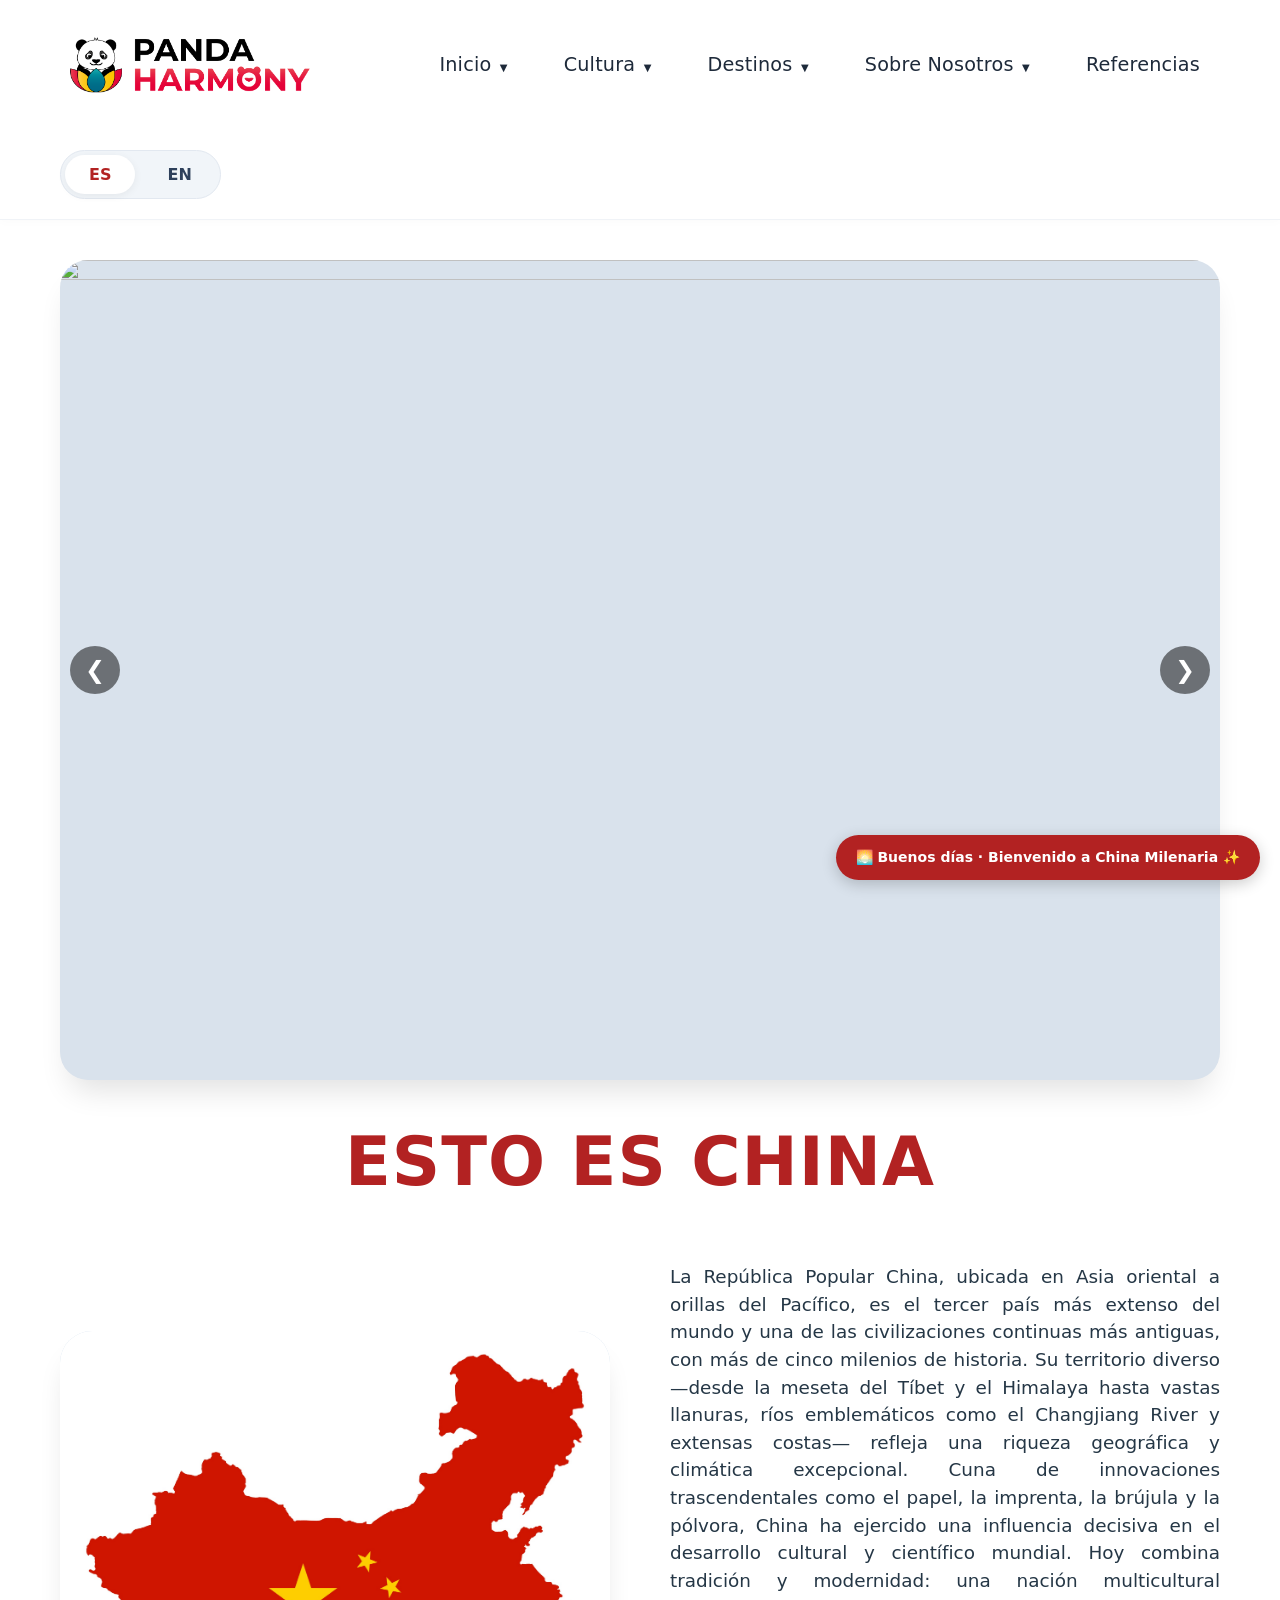
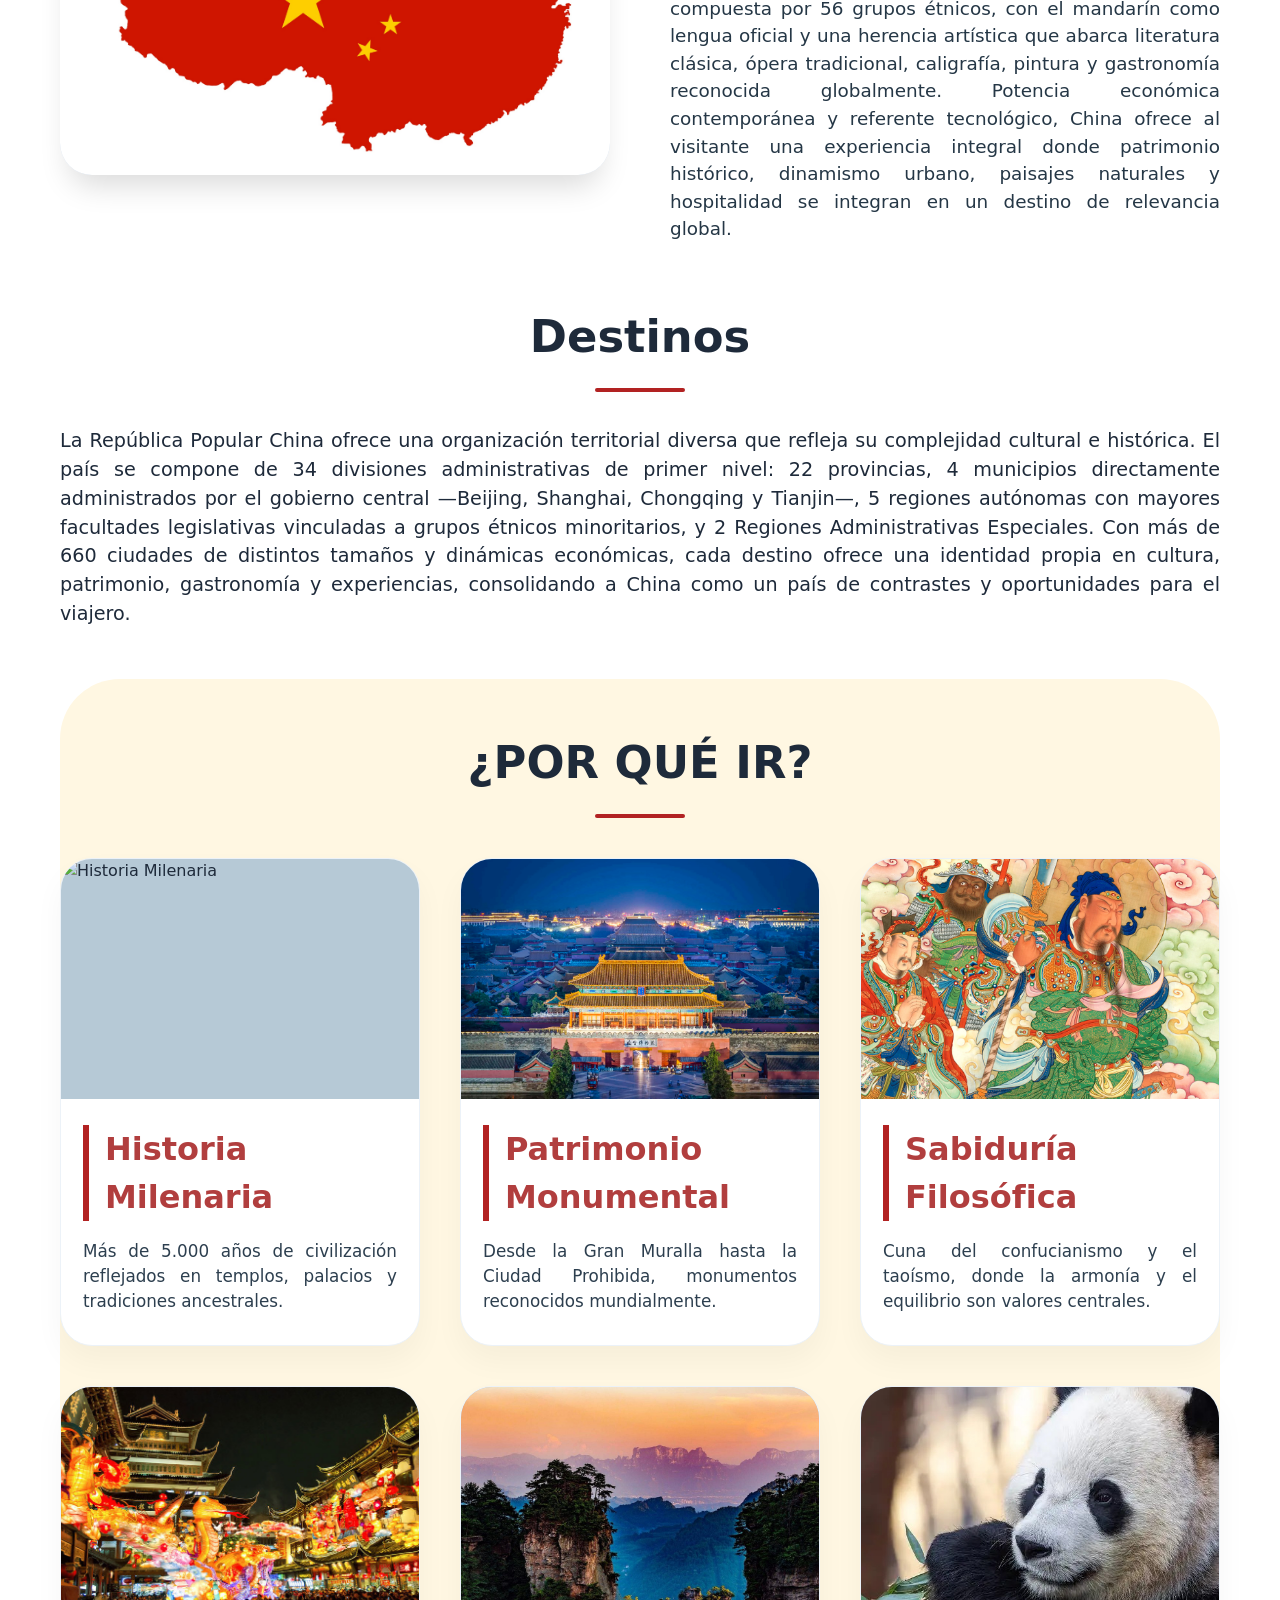
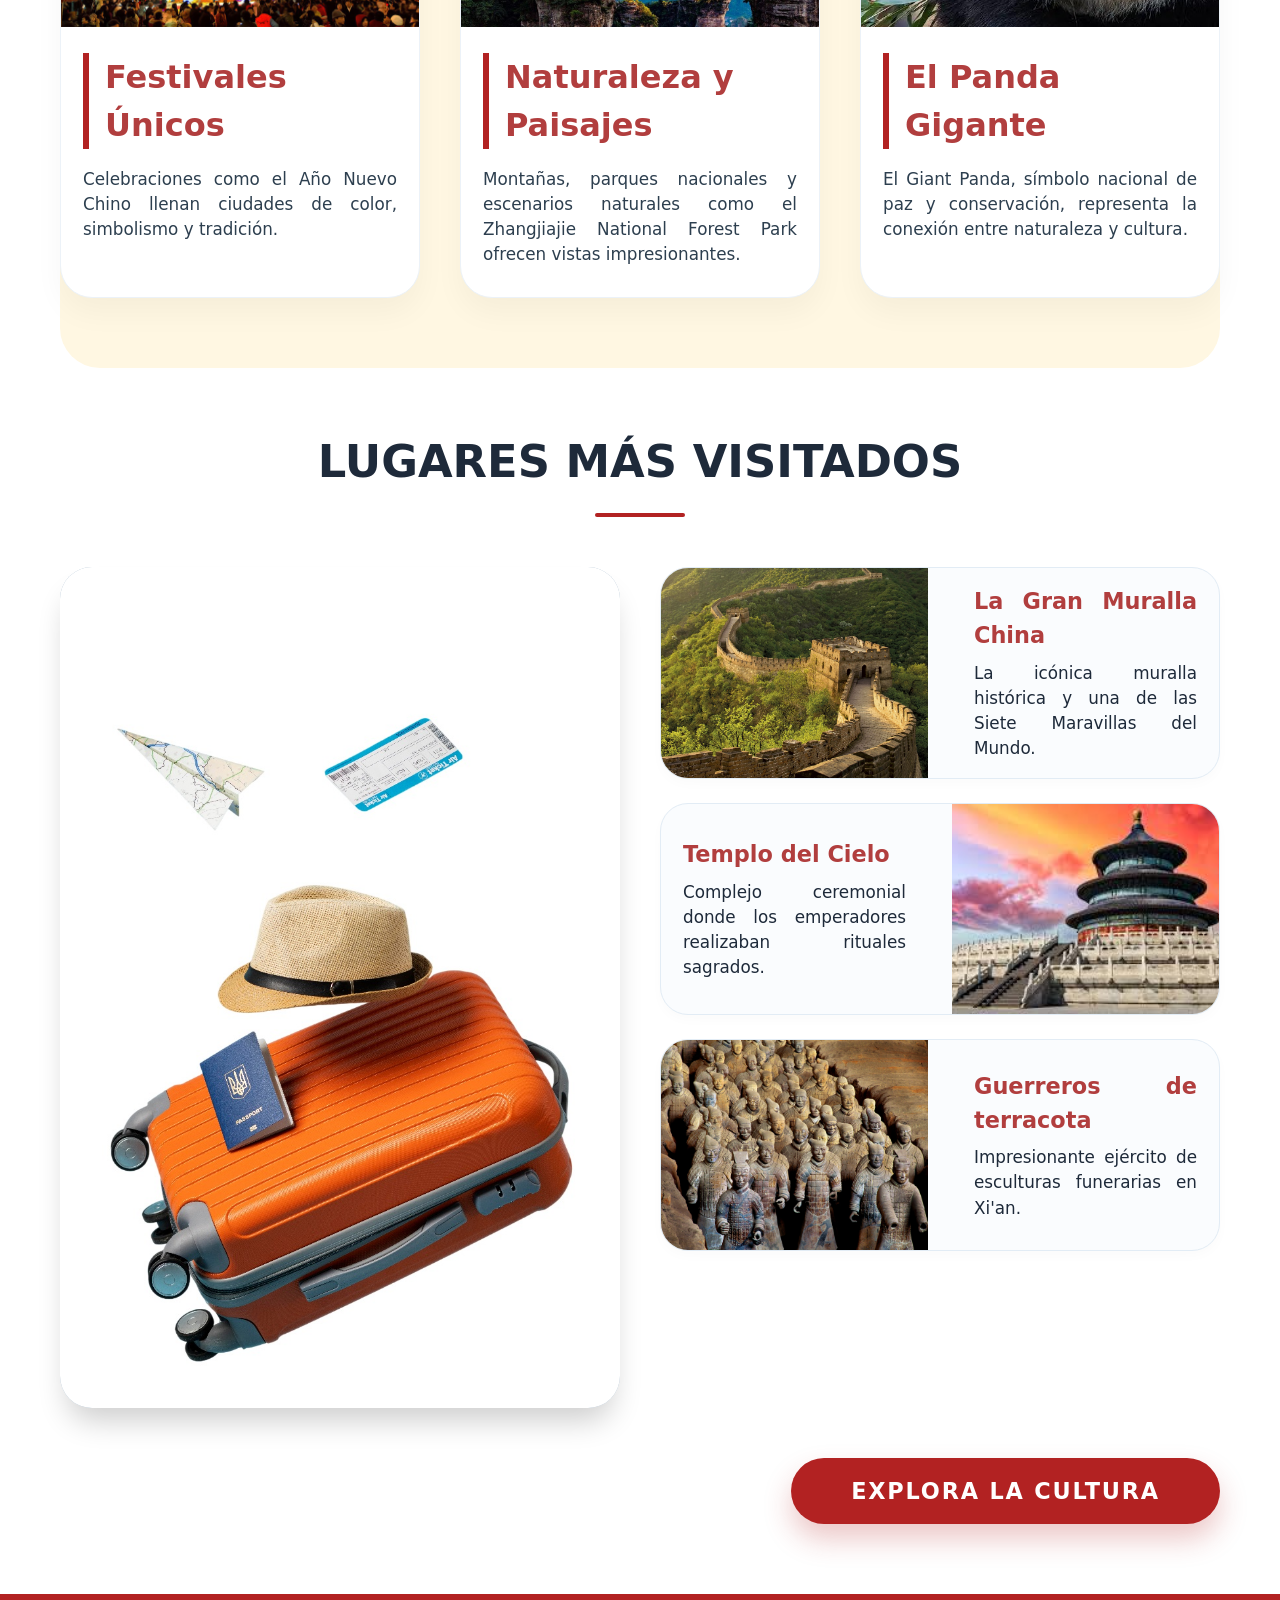
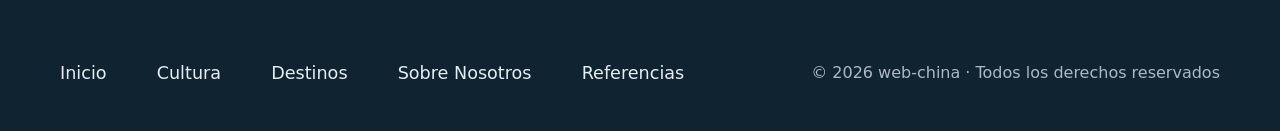
==== commit 3ef11cb6: "Mejorando el Javascript" ====
--- a/index.html
+++ b/index.html
@@ -38,7 +38,7 @@
 
         <h1 data-i18n="title-index">ESTO ES CHINA</h1>
 
-        <div class="two-col">
+        <div class="two-col" id="introduccion">
             <div class="col-img">
                 <img src="imagenes/i2.jpg" alt="Paisaje i2">
             </div>
@@ -47,12 +47,12 @@
             </div>
         </div>
 
-        <section style="margin: 30px 0 20px;">
+        <section id="destinos-destacados" style="margin: 30px 0 20px;">
             <h2 data-i18n="sub-destinos">Destinos</h2>
             <p style="text-align: justify; font-size: 1.2rem; max-width: 1300px; margin: 0 auto;" data-i18n="texto-index-destinos">La República Popular China ofrece una organización territorial diversa que refleja su complejidad cultural e histórica. El país se compone de 34 divisiones administrativas de primer nivel: 22 provincias, 4 municipios directamente administrados por el gobierno central —Beijing, Shanghai, Chongqing y Tianjin—, 5 regiones autónomas con mayores facultades legislativas vinculadas a grupos étnicos minoritarios, y 2 Regiones Administrativas Especiales. Con más de 660 ciudades de distintos tamaños y dinámicas económicas, cada destino ofrece una identidad propia en cultura, patrimonio, gastronomía y experiencias, consolidando a China como un país de contrastes y oportunidades para el viajero.</p>
         </section>
 
-        <div class="bg-crema">
+        <div class="bg-crema" id="porque-ir">
             <h2 data-i18n="sub-porqueir">¿POR QUÉ IR?</h2>
 
             <div class="three-col">
@@ -104,7 +104,7 @@
             </div>
         </div>
 
-        <h2 data-i18n="sub-lugares">LUGARES MÁS VISITADOS</h2>
+        <h2 id="lugares-visitados" data-i18n="sub-lugares">LUGARES MÁS VISITADOS</h2>
 
         <div class="complex-grid">
             <div class="left-large">
@@ -113,15 +113,15 @@
             <div class="right-split">
                 <div class="split-row">
                     <div class="split-img"><img src="imagenes/i10.jpg" alt="Gran Muralla"></div>
-                    <div class="split-text"><strong>La Gran Muralla China</strong> <span data-i18n="texto-muralla">La icónica muralla histórica y una de las Siete Maravillas del Mundo.</span></div>
+                    <div class="split-text"><strong data-i18n="lugar-muralla">La Gran Muralla China</strong> <span data-i18n="texto-muralla">La icónica muralla histórica y una de las Siete Maravillas del Mundo.</span></div>
                 </div>
                 <div class="split-row">
-                    <div class="split-text"><strong>Templo del Cielo</strong> <span data-i18n="texto-templo">Complejo ceremonial donde los emperadores realizaban rituales sagrados.</span></div>
+                    <div class="split-text"><strong data-i18n="lugar-templo">Templo del Cielo</strong> <span data-i18n="texto-templo">Complejo ceremonial donde los emperadores realizaban rituales sagrados.</span></div>
                     <div class="split-img"><img src="imagenes/i11.jpg" alt="Templo del Cielo"></div>
                 </div>
                 <div class="split-row">
                     <div class="split-img"><img src="imagenes/i12.jpg" alt="Guerreros terracotta"></div>
-                    <div class="split-text"><strong>Guerreros de terracotta</strong> <span data-i18n="texto-guerreros">Impresionante ejército de esculturas funerarias en Xi'an.</span></div>
+                    <div class="split-text"><strong data-i18n="lugar-guerreros">Guerreros de terracota</strong> <span data-i18n="texto-guerreros">Impresionante ejército de esculturas funerarias en Xi'an.</span></div>
                 </div>
             </div>
         </div>
